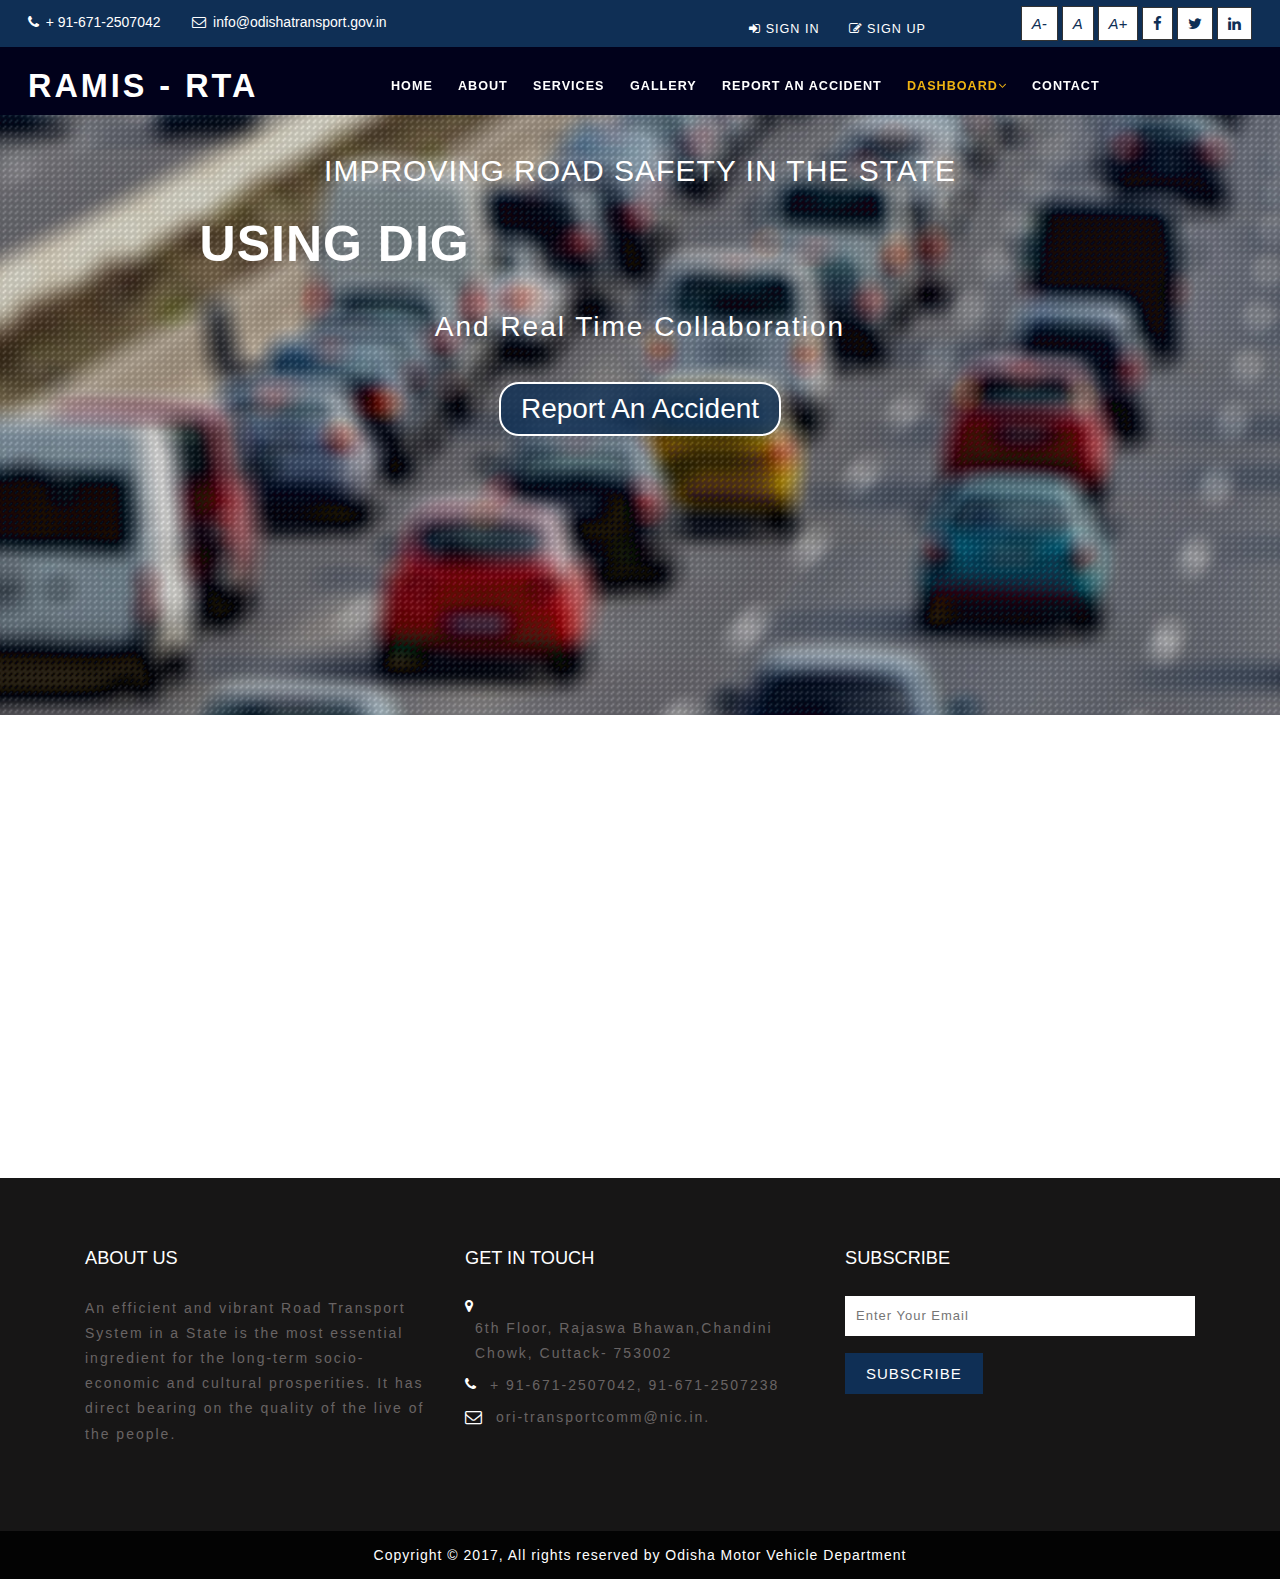
==== byVehicle.html @ 149b0fe5 "new htmls" ====
<!DOCTYPE html>
<html lang="en">
	<head>
	<title></title>
	<meta name="viewport" content="width=device-width, initial-scale=1">
	<meta http-equiv="Content-Type" content="text/html; charset=utf-8" />
	<meta name="keywords" content="Merit Responsive web template, Bootstrap Web Templates, Flat Web Templates, Android Compatible web template, 
Smartphone Compatible web template, free webdesigns for Nokia, Samsung, LG, SonyEricsson, Motorola web design" />
	<script type="application/x-javascript"> addEventListener("load", function() { setTimeout(hideURLbar, 0); }, false); function hideURLbar(){ window.scrollTo(0,1); } </script>
	<!-- css -->
	<link href="css/bootstrap.css" rel="stylesheet" type="text/css" media="all" />
	<link rel="stylesheet" href="css/style.css" type="text/css" media="all" />
	<link href="css/font-awesome.css" rel="stylesheet">
	<script src="js/jquery-1.11.1.min.js"></script>
	<script src="js/bootstrap.js"></script>

	<!-- start-smooth-scrolling -->
	<script type="text/javascript" src="js/move-top.js"></script>
	<script type="text/javascript" src="js/easing.js"></script>
	<script type="text/javascript">
				jQuery(document).ready(function($) {
					$(".scroll").click(function(event){		
					event.preventDefault();
					$('html,body').animate({scrollTop:$(this.hash).offset().top},1000);
				});
			});
			</script>
	<!-- //start-smoth-scrolling -->
	<!-- here stars scrolling icon -->
	<script type="text/javascript">
		$(document).ready(function() {
			/*
				var defaults = {
				containerID: 'toTop', // fading element id
				containerHoverID: 'toTopHover', // fading element hover id
				scrollSpeed: 1200,
				easingType: 'linear' 
				};
			*/
								
			$().UItoTop({ easingType: 'easeOutQuart' });
								
			});
	</script>
	</head>
	<body>
<div class="odisha-banner-edu">
      <div class="agileits_top_menu">
    <div class="row">
          <div class="col-md-6">
        <div class="odisha_header_left">
              <ul >
            <li><i class="fa fa-phone" aria-hidden="true"></i> + 91-671-2507042 </li>
            <li><i class="fa fa-envelope-o" aria-hidden="true"></i> <a href="mailto:info@odishatransport.gov.in">info@odishatransport.gov.in</a></li>
            <li>
<!--                  <div class="input-group stylish-input-group">
                <input type="text" class="form-control"  placeholder="Search" >
                <span class="input-group-addon">
                    <button type="submit"> <span class="glyphicon glyphicon-search"></span> </button>
                    </span> </div>-->
                </li>
          </ul>
            </div>
      </div>
          <div class="col-md-3">
        <ul class="agile_forms">
              <li><a class="active" href="#" data-toggle="modal" data-target="#myModal2"><i class="fa fa-sign-in" aria-hidden="true"></i> Sign In</a> </li>
              <li><a href="#" data-toggle="modal" data-target="#myModal3"><i class="fa fa-pencil-square-o" aria-hidden="true"></i> Sign Up</a> </li>
            </ul>
      </div>
          <div class="col-md-3">
        <div class="odishas-social-icons text-right"> <a href="#" class="facebook" title="Decrease font size" tabindex="6"><i>A-</i></a> <a href="#" class="twitter" title="Standard font size" tabindex="7"><i>A</i></a> <a href="#" class="pinterest" title="Increase font size" tabindex="8"><i>A+</i></a> <a class="facebook" href="#"><i class="fa fa-facebook"></i></a> <a class="twitter" href="#"><i class="fa fa-twitter"></i></a> <a class="linkedin" href="#"><i class="fa fa-linkedin"></i></a> </div>
      </div>
        </div>
  </div>
      <div class="clearfix"> </div>
    </div>
<div class="agileits_odishaayouts_banner_nav">
      <nav class="navbar navbar-default">
    <div class="navbar-header navbar-left">
          <button type="button" class="navbar-toggle collapsed" data-toggle="collapse" data-target="#bs-example-navbar-collapse-1"> <span class="sr-only">Toggle navigation</span> <span class="icon-bar"></span> <span class="icon-bar"></span> <span class="icon-bar"></span> </button>
          <h1><a class="navbar-brand" href="index.html"><i class="fa fa-graduatkion-cap" aria-hidden="true"></i><span>RAMIS - RTA</span></a></h1>
        </div>
    
    <!-- Collect the nav links, forms, and other content for toggling -->
    <div class="collapse navbar-collapse navbar-right" id="bs-example-navbar-collapse-1">
          <nav>
        <ul class="nav navbar-nav">
              <li><a href="index.html" class="hvr-underline-from-center">Home</a></li>
              <li><a href="#about"  class="hvr-underline-from-center">About</a></li>
              <li><a href="#services"  class="hvr-underline-from-center">Services</a></li>
              <li><a href="#gallery" class="hvr-underline-from-center">Gallery</a></li>
              <li><a href="forms.html" class="hvr-underline-from-center">Report An Accident</a></li>
              <li class="dropdown active"><a href="#team" data-toggle="dropdown" class="hvr-underline-from-center dropdown-toggle">Dashboard<i class="fa fa-angle-down"> </i></a>
                  <ul class="dropdown-menu" role="menu">
                    <li><a href="time.html">Time</a></li>
                    <li><a href="location.html">Location</a></li>
                    <li><a href="weather.html">Weather Condition</a></li>
                    <li><a href="roadcondition.html">Road Condition</a></li>
                    <li><a href="driverAge.html">Driver Age</a></li>
                    <li><a href="byVehicle.html">By Vehicle</a></li>
                    <li><a href="others.html">Others</a></li>
                  </ul>
              </li>
              <li><a href="#contact" class="hvr-underline-from-center">Contact</a></li>
            </ul>
      </nav>
        </div>
  </nav>
      <div class="clearfix"> </div>
    </div>
<div class="modal fade" id="myModal2" tabindex="-1" role="dialog">
      <div class="modal-dialog"> 
    <!-- Modal content-->
    <div class="modal-content">
          <div class="modal-header">
        <button type="button" class="close" data-dismiss="modal">&times;</button>
        <div class="signin-form profile">
              <h3 class="agileinfo_sign">Sign In</h3>
              <div class="login-form">
            <form action="#" method="post">
                  <input type="text" name="email" placeholder="E-mail" required="">
                  <input type="password" name="password" placeholder="Password" required="">
                  <div class="tp">
                <input type="submit" value="Sign In">
              </div>
                </form>
          </div>
              <div class="login-social-grids">
            <ul>
                  <li><a href="#"><i class="fa fa-facebook"></i></a></li>
                  <li><a href="#"><i class="fa fa-twitter"></i></a></li>
                  <li><a href="#"><i class="fa fa-rss"></i></a></li>
                </ul>
          </div>
              <p><a href="#" data-toggle="modal" data-target="#myModal3" > Don't have an account?</a></p>
            </div>
      </div>
        </div>
  </div>
    </div>
<div class="modal fade" id="myModal3" tabindex="-1" role="dialog">
      <div class="modal-dialog"> 
    <!-- Modal content-->
    <div class="modal-content">
          <div class="modal-header">
        <button type="button" class="close" data-dismiss="modal">&times;</button>
        <div class="signin-form profile">
              <h3 class="agileinfo_sign">Sign Up</h3>
              <div class="login-form">
            <form action="#" method="post">
                  <input type="text" name="name" placeholder="Username" required="">
                  <input type="email" name="email" placeholder="Email" required="">
                  <input type="password" name="password" placeholder="Password" required="">
                  <input type="password" name="password" placeholder="Confirm Password" required="">
                  <input type="submit" value="Sign Up">
                </form>
          </div>
              <p><a href="#"> By clicking register, I agree to your terms</a></p>
            </div>
      </div>
        </div>
  </div>
    </div>
<div class="banner">
      <h3>Improving road safety in the state</h3>
      <h2 class="test"><span>Using Digital transformation </span></h2>
      <p> And Real Time  Collaboration </p>
      <h4><a href="forms.html" class="">Report an accident </a></h4>
    </div>
<div class="white-section">
   <div class="container">
    <div id="container" style="min-width: 310px; height: 400px; margin: 0 auto"></div>
   </div>
</div>

<div class="footer-top">
      <div class="container">
    <div class="odisha-edu-footer-grids foot-left1">
          <div class="col-md-4 foot-left">
        <h3>About Us</h3>
        <p>An efficient and vibrant Road Transport System in a State is the most essential ingredient for the long-term socio-economic and cultural prosperities. It has direct bearing on the quality of the live of the people.</p>
      </div>
          <div class="col-md-4 foot-left">
        <h3>Get In Touch</h3>
        <div class="contact-btm"> <i class="fa fa-map-marker" aria-hidden="true"></i>
              <p>6th Floor, Rajaswa Bhawan,Chandini Chowk, Cuttack- 753002</p>
            </div>
        <div class="contact-btm"> <i class="fa fa-phone" aria-hidden="true"></i>
              <p>+ 91-671-2507042,  91-671-2507238</p>
              <div class="contact-btm"> </div>
              <span class="fa fa-envelope-o" aria-hidden="true"></span>
              <p><a href="mailto:ori-transportcomm@nic.in.">ori-transportcomm@nic.in.</a></p>
            </div>
        <div class="clearfix"></div>
      </div>
          <div class="col-md-4 foot-left">
        <h3>Subscribe</h3>
        <form action="#" method="post">
              <input type="email" Name="Enter Your Email" placeholder="Enter Your Email" required="">
              <input type="submit" value="Subscribe">
            </form>
      </div>
          <div class="clearfix"></div>
        </div>
  </div>
    </div>
<!-- /footer-top --> 

<!-- footer -->
<div class="copy-right">
      <p> Copyright © 2017, All rights reserved by Odisha Motor Vehicle Department </p>
    </div>

<!-- //footer --> 
<!--  countdown-js --> 
<script type="text/javascript" src=" js/moment.js"></script> 
<script type="text/javascript" src=" js/moment-timezone-with-data.js"></script> 
<script type="text/javascript" src="js/timer.js"></script> 
<!-- //countdown-js --> 

<!--light-box-files --> 
<script src="js/jquery.chocolat.js"></script>
<link rel="stylesheet" href="css/chocolat.css" type="text/css" media="screen">
<!--//light-box-files --> 
<script type="text/javascript">
		$(function() {
			$('.gallery a').Chocolat();
		});
		</script> 
<!-- //js --> 
<script type="text/javascript" src="js/numscroller-1.0.js"></script> 
<script src="js/particles.js"></script> 

<!-- text-effect --> 

<script src="dataTables/jquery.dataTables.js"></script> 
<script src="dataTables/dataTables.bootstrap.js"></script> 
<script>
            $(document).ready(function () {
                $('#dataTables-example').dataTable();
            });
    </script> 
    <script type="text/javascript" src="js/jquery.transit.js"></script> 
<script type="text/javascript" src="js/jquery.textFx.js"></script> 
<script type="text/javascript">
			$(document).ready(function() {
					$('.test').textFx({
						type: 'fadeIn',
						iChar: 100,
						iAnim: 1000
					});
			});
		</script> 
<!-- //text-effect --> 
<script src="js/SmoothScroll.min.js"></script> 
<script type="text/javascript">
		/* init Jarallax */
		$('.jarallax').jarallax({
			speed: 0.5,
			imgWidth: 1366,
			imgHeight: 768
		})
	</script> 
<script type="text/javascript">
					jQuery(document).ready(function($) {
						$(".scroll").click(function(event){		
							event.preventDefault();
							$('html,body').animate({scrollTop:$(this.hash).offset().top},1000);
						});
					});
				</script> 

<!-- smooth scrolling --> 
<script type="text/javascript">
		$(document).ready(function() {
		/*
			var defaults = {
			containerID: 'toTop', // fading element id
			containerHoverID: 'toTopHover', // fading element hover id
			scrollSpeed: 1200,
			easingType: 'linear' 
			};
		*/								
		$().UItoTop({ easingType: 'easeOutQuart' });
		});
	</script> 
<script src="https://code.highcharts.com/highcharts.js"></script>
<script src="https://code.highcharts.com/maps/modules/map.js"></script>
<script>
    
    $(function () {
    $.getJSON('https://www.highcharts.com/samples/data/jsonp.php?filename=usdeur.json&callback=?', function (data) {

        $('#container').highcharts({
            chart: {
                panning: true
            },
            mapNavigation: {
                enabled: true,
                enableButtons: false
            },
            title: {
                text: 'By Vehicle Time'
            },
            subtitle: {
                text: document.ontouchstart === undefined ?
                        'Click and drag in the plot area to zoom in' : 'Pinch the chart to zoom in'
            },
            xAxis: {
                type: 'datetime'
            },
            yAxis: {
                title: {
                    text: 'Accidents Ratio'
                }
            },
            legend: {
                enabled: false
            },
            plotOptions: {
                area: {
                    fillColor: {
                        linearGradient: {
                            x1: 0,
                            y1: 0,
                            x2: 0,
                            y2: 1
                        },
                        stops: [
                            [0, Highcharts.getOptions().colors[0]],
                            [1, Highcharts.Color(Highcharts.getOptions().colors[0]).setOpacity(0).get('rgba')]
                        ]
                    },
                    marker: {
                        radius: 2
                    },
                    lineWidth: 1,
                    states: {
                        hover: {
                            lineWidth: 1
                        }
                    },
                    threshold: null
                }
            },

            series: [{
                type: 'area',
                name: 'USD to EUR',
                data: data
            }]
        });
    });
});
</script>
<a href="#home" id="toTop" style="display: block;"> <span id="toTopHover" style="opacity: 1;"> </span></a> 
<!-- //smooth scrolling -->

</body>
</html>
---- css/style.css ----
body {
	padding: 0;
	margin: 0;
	background: #FFF;
	font-family: 'open Sans', sans-serif;
}
body a {
	transition: 0.5s all;
	-webkit-transition: 0.5s all;
	-moz-transition: 0.5s all;
	-o-transition: 0.5s all;
	-ms-transition: 0.5s all;
	text-decoration: none;
}
body a:hover {
	text-decoration: none;
}
body a:focus, a:hover {
	text-decoration: none;
}
input[type="button"], input[type="submit"] {
	transition: 0.5s all;
	-webkit-transition: 0.5s all;
	-moz-transition: 0.5s all;
	-o-transition: 0.5s all;
	-ms-transition: 0.5s all;
}
h1, h2, h3, h4, h5, h6 {
	margin: 0;
	padding: 0;
	font-family: 'Libre Franklin', sans-serif;
	
}

p {
	margin:0;
	font-family: 'Open Sans', sans-serif;
}
ul {
	margin:0;
	padding:0;
}
label {
	margin:0;
}
a:focus, a:hover {
	text-decoration: none;
	outline: none
}
img {
	width: 100%;
}
/*-- //Reset Code --*//*-- header --*/
input[type="submit"],.odisha_header_left ul li a,.related-post-right h4 a,.comments-grid-right h4 a,.reply a,.w3_single_grid_left_grid ul li a,ul.contact_info li a,.odishas_services_bottom_grid_grid_pos,.footer-copy p a,.odisha_services_grid h4 a,.agileinfo_footer_grid ul li a,.wthree_service_breadcrumb_left ul li a{
	transition: .5s ease-in;
	-webkit-transition: .5s ease-in;
	-moz-transition: .5s ease-in;
	-o-transition: .5s ease-in;
	-ms-transition: .5s ease-in;
}
.odisha_header_left{
	float:left;
	margin: .3em 0 0;
}
.odisha_header_left ul li{
	display:inline-block;
	margin-right:2em;
	font-size:14px;
	color: #FFF; vertical-align: middle;
}
.odisha_header_left ul li i {
    padding-right:0.2em;
    color: #FFF;
}
.odisha_header_left ul li a{
	color:#FFF;
	text-decoration:none;
}
.odisha_header_left ul li a:hover{
	color:#00a98f;
}
.odisha_header_right{
	float: right;
}
/*-- social-icons --*/
/*--top header start here--*/
.odishas-social-icons.text-left a {
    display: inline-block;
}
.odishas-social-icons i {
    font-size: 15px;
    background: #FFF;
    padding: 8px 10px;
    color: #0f2f55;
    border: 1px solid #333;
    transition: 0.5s all;
    -webkit-transition: 0.5s all;
    -o-transition: 0.5s all;
    -ms-transition: 0.5s all;
    -moz-transition: 0.5s all;
}
.odishas-social-icons i:hover {
    background: transparent;
    color: #fff;
    border: 1px solid #fff;
    transition: 0.5s all;
    -webkit-transition: 0.5s all;
    -o-transition: 0.5s all;
    -ms-transition: 0.5s all;
    -moz-transition: 0.5s all;
}
.top-header-main {
    padding: 1em 0em;
}
.header-address h6 {
    font-size:0.9em;
    color: #fff;
    display: inline-block;
}
.logo h1 {
    font-size:2.5em;
}
.agileits_odishaayouts_banner_nav {
    margin: 0 auto;
    width: 100%;
    background: #01011b;
    padding: 0 2em;
}
/*-- //social-icons --*/
/*-- nav --*/
.navbar-default {
    background: none;
    border: none;
}
.navbar {
    margin-bottom: 0;
}
.navbar-collapse {
    padding: 0;
}
.navbar-right {
    margin-right: 21em;
}
.navbar-default .navbar-nav > .active > a, .navbar-default .navbar-nav > .active > a:hover, .navbar-default .navbar-nav > .active > a:focus {
    color:#efb312;
    background:none;
}
.navbar-default .navbar-nav > .active > a:before{
	background: #efb312;
	transform: translateX(0);
	-webkit-transform: translateX(0);
	-moz-transform: translateX(0);
	-o-transform: translateX(0);
	-ms-transform: translateX(0);
}
.navbar-default .navbar-nav > li > a {
    font-weight: 700;
    letter-spacing: 1px;
    padding: 0 0 1em 0;
    margin: 0 1em;
    font-size: 0.9em;
	font-family: 'Libre Franklin', sans-serif;
}
.navbar-nav > li > a {
    text-transform: uppercase;
}
.navbar-default .navbar-nav > li > a:hover{
    color:#efb312;
}
.navbar-default .navbar-nav > li > a:focus {
    color: #0f2f55;
	outline:none;
}
nav.navbar.navbar-default {
    background: none;
    padding: 1em 0 0.3em 0;
}
.navbar-default .navbar-nav > .open > a, .navbar-default .navbar-nav > .open > a:hover, .navbar-default .navbar-nav > .open > a:focus {
       color: #262c38;
    background: none;
}
.navbar-default .navbar-nav > li > a {
    color: #fff;
}
.navbar-default .navbar-nav  > .active.open > a:focus {
	background:transparent;
	color: #fff;
}
a.navbar-brand {
    color: #091f38!important;
    padding: 0;
    font-size: 0.9em;
    font-weight: 800;
    text-transform: uppercase;
	line-height: 50px;
}
a.navbar-brand i{
	color:#0f2f55;
}
.agile_short_dropdown {
    border-radius: 0;
    background: #ffffff;
    text-align: center;
	padding:0;
	border: none;
}
.agile_short_dropdown li a{
	text-transform:uppercase;
	color:#212121;
	font-size:13px;
	font-weight:600;
	padding: .8em 0;
	border-bottom: 1px solid #ececef;
}
.agile_short_dropdown > li > a:hover{
    color: #fff;
    text-decoration: none;
    background-color:#00a98f;
}
ul.nav.navbar-nav {
    margin-top: 15px;
}
ul.agile_forms {
    float: right;
    margin-top: 11px;
}
/* Underline From Center */
.hvr-underline-from-center {
  display: inline-block;
  vertical-align: middle;
  -webkit-transform: perspective(1px) translateZ(0);
  transform: perspective(1px) translateZ(0);
  box-shadow: 0 0 1px transparent;
  position: relative;
  overflow: hidden;
}
.hvr-underline-from-center:before {
  content: "";
  position: absolute;
  z-index: -1;
  left: 50%;
  right: 50%;
  bottom: 0;
  background: #efb312;
  height: 4px;
  -webkit-transition-property: left, right;
  transition-property: left, right;
  -webkit-transition-duration: 0.3s;
  transition-duration: 0.3s;
  -webkit-transition-timing-function: ease-out;
  transition-timing-function: ease-out;
}
.hvr-underline-from-center:hover:before, .hvr-underline-from-center:focus:before, .hvr-underline-from-center:active:before {
  left: 0;
  right: 0;
}

.navbar-brand span {
  color: #fff;
    letter-spacing: 3px;
    vertical-align: top;
    font-family: 'Libre Franklin', sans-serif;
   
	}
ul.agile_forms {
    float: right;

}
ul.agile_forms li a {
    background: #0f2f55;
    color: #fff;
    font-size: 0.9em;
    padding: 8px 1em;
    text-transform: uppercase;
    letter-spacing: 1px;
}
ul.agile_forms li a:hover{
	    background: #efb312;
}
ul.agile_forms li{
	
	display:inline-block;
	list-style:none;
	
}	
.agileits_top_menu {
    padding: 0.5em 2em;
    background:#0f2f55;
}
/*-- //nav --*/
	@media (max-width: 767px){
	.navbar-brand {
		font-size: .8em;
	}
	.navbar-toggle {
		margin: 0.5em 0 0;
	}
	.navbar-default .navbar-toggle {
		border: none;
		background: #efb312;
		border-radius: 0;
	}
	.navbar-default .navbar-collapse, .navbar-default .navbar-form {
		position: absolute;
		width: 100%;
		z-index: 999;
		background:#f3f3f3;
		padding:0em 0;
		margin-top: 2em;
	}
	.w3_agileits_search {
		width: 45%;
		float: none;
		margin: 0 auto;
	}
	.w3_agileits_search input[type="submit"] {
		width: 7%;
		background-position: 0px 5px;
	}
	.w3_agileits_search input[type="search"] {
		width: 91%;
	}
	.navbar-default .navbar-toggle:hover, .navbar-default .navbar-toggle:focus {
		background: #00a98f;
	}
	.navbar-default .navbar-toggle .icon-bar {
		background-color: #fff;
	}
	.agileits_odishaayouts_banner_nav {
		padding: 0.5em 1em;
	}
	.navbar-right {
		width: 100%;
	}
	.navbar-default .navbar-collapse, .navbar-default .navbar-form {
		border: none;
	}
	.navbar-nav {
		margin: 0;
		text-align:center;
	}
	.navbar-nav > li > a {
		padding: 5px 25px;
		font-size: 13px;
		display: inline-block;
	}
	.menu--iris .menu__item {
		margin: 6px 0;
	}
	.navbar-nav .open .dropdown-menu {
		background-color: #00a98f;
		padding:10px 0;
	}
	.navbar-default .navbar-nav .open .dropdown-menu > li > a {
		color: #fff;
	}
	.odishaayouts-banner-top, .odishaayouts-banner-top1, .odishaayouts-banner-top2 {
		min-height: 450px;
	}
	.agileits-banner-info p {
		font-size: 0.9em;
		letter-spacing: 9px;
	}
	.agileits-banner-info {
		padding: 10em 0 0em;
	}
	.banner-bottom h3 {
		font-size: 1.5em;
	}
	.odisha-agile-post-img a ul {
		padding:7em 1em 0 2em;
	}
	.odisha-agile-post-img a {
		min-height: 350px;
	}
	.odisha-agile-post-img a ul li {
		font-size: 0.8em;
		padding: .5em 0em;
		width: 17%;
	}
	.odisha-agile-post-info ul li:nth-child(2) {
		margin: 0 0 0 35em;
	}
	ul.nav.navbar-nav {
		margin: 0em 0 0em 0;
	}
	
	nav.navbar.navbar-default{
		background:none;
		padding:1em 0 0.2em 0;
	}
	ul.nav.navbar-nav {
		margin: 1em 0;
	}
	ul.agile_forms {
		margin-bottom: 1em;
	}
	.agileits_odishaayouts_event_grid1 h5 a {
		font-size: 1.2em;
		letter-spacing: 2px;
	}
}
/*-- registration --*/
.signin-form {
	    padding: 0em 1em 1em 1em;
    text-align: center;
}
.signin-form h3,h3.agileinfo_sign  {
       font-size: 1.5em;
    color: #0f2f55;
    font-weight: 700;
    margin: 1em 0 0.8em 0;
    text-transform: uppercase;
    letter-spacing: 1px;
}
h3.agileinfo_sign  {
	text-align:center;
}
.signin-form h3 span {
    color: #67e1ff;
}
.signin-form img {
    border-radius: 50%;
}
.login-form {
    margin: 1em 0 2.5em;
}
.signin-form input[type="email"],.signin-form input[type="text"], .signin-form input[type="password"],.signin-form textarea {
    width: 100%;
    padding: 1em 1em 1em 1em;
    font-size: 0.8em;
    margin: 0.5em 0;
    outline: none;
    color: #212121;
    border: none;
    border: 1px solid #ccc;
    letter-spacing: 1px;
    text-align: center;
}
.signin-form input[type="email"] {
    background: none;
    display: block;
}
.signin-form input[type="text"] {
    background: none;
    display: block;
}
.signin-form input[type="password"] {
     background: none;
    display: block;
}
.signin-form ::-webkit-input-placeholder{
	color:#212121 !important;
}
.signin-form ::-webkit-textarea-placeholder{
	color:#212121 !important;
}
.signin-form textarea {
	min-height:100px;
}
.signin-form input[type="submit"] {
    outline: none;
    padding: 0.8em 0;
    width: 100%;
    text-align: center;
    font-size: 1em;
    margin-top: 1em;
    border: none;
    color: #FFFFFF;
	text-transform:uppercase;
    cursor: pointer;
    background: #0f2f55;
    box-shadow: 0px 2px 1px rgba(28, 28, 29, 0.42);
	
}
.signin-form input[type="submit"]:hover {
    color: #fff;
       background: #000;
    transition: .5s all;
	-webkit-transition: .5s all;
    -moz-transition: .5s all;
    -o-transition: .5s all;
    -ms-transition: .5s all;
}
.signin-form p a {
    font-size: 0.875em;
    color: #212121;
    letter-spacing: 1px;
}
.login-social-grids{
    margin: 1em 0;
}
.login-social-grids ul {
    padding: 0;
    margin: 0;
}
.login-social-grids ul li {
    display: inline-block;
    margin: 0 .5em 0 0;
}
.login-social-grids ul li a {
    color: #FFFFFF;
    text-align: center;
}
.login-social-grids ul li a i.fa.fa-facebook, .login-social-grids ul li a i.fa.fa-twitter, .login-social-grids ul li a i.fa.fa-rss{
    height: 30px;
    width: 30px;
    border: solid 2px #0f2f55;
    line-height: 29px;
    background: none;
    color: #212121;
    transition: 0.5s all;
    -webkit-transition: 0.5s all;
    -moz-transition: 0.5s all;
    -o-transition: 0.5s all;
    -ms-transition: 0.5s all;
}
.login-social-grids ul li a i.fa.fa-facebook:hover {
	border: solid 2px #0f2f55;
	background:#3b5998;
    color: #FFFFFF;
}
.login-social-grids ul li a i.fa.fa-twitter:hover{
	border: solid 2px #55acee;
	background:#55acee;
	color: #FFFFFF;
}
.login-social-grids ul li a i.fa.fa-rss:hover{
	border: solid 2px #f26522;
	background:#f26522;
	color: #FFFFFF;
}
.modal-header .close{
	float:right!important;
}
.form-control:focus {
    border: 1px solid #ccc;
    outline: 0;
	 box-shadow:none!important;
}
/*-- //registration --*/
/*-- bootstrap-pop-up --*/
.modal-header {
    border-bottom: none;
}
.close {
    opacity: 1;
}
.modal-body p {
    color: #555;
    text-align: left;
    padding: 2em 1em;
    margin: 0 !important;
    line-height: 2em;
}
.modal-body p i {
    display: block;
    margin: 2em 0 0;
	color:#212121;
}
.modal-body {
    padding:0;
}
.modal-content {
    border-radius: 0;
}
button.close {
    font-size: 1em;
    color:#016065;
	outline: none;
}
.w3_modal_body_left {
    padding-left: 0;
}
/*-- //bootstrap-pop-up --*/
/*-- banner-bottom --*/

.agileits_banner_bottom_left h3{
    font-size: 2em;
    color: #212121;
    text-transform: capitalize;
    font-weight: 300;
    padding-left: 0.8em;
    border-left: 5px solid #00a98f;
}
.agileits_banner_bottom_left h3 span{
    color: #00a98f;
    text-transform: uppercase;
    font-weight: 700;
    letter-spacing: 1px;
}
.agileits_banner_bottom_left p.odisha_para{
	color: #555;
    line-height: 2em;
    margin: 2em 0 3em;
}
.odishas_banner_bottom_right{
	position:relative;
}
.odishas_banner_bottom_right_pos{
	position: absolute;
    top: 35%;
    left: -35%;
    width: 80%;
}
.odisha_social_icon_grid{
	position:relative;
}
.odisha_social_icon_gridl{
	float: left;
    width: 80px;
    height: 80px;
    text-align: center;
	cursor: pointer;
}
.odisha_social_icon_gridl i{
	font-size: 1.5em;
    line-height: 3em;
}
.w3_facebook{
    border: 2px solid #3b5998;
}
.w3_facebook i{
    color:#3b5998;
}
.w3_dribbble{
    border: 2px solid #ea4c89;
}
.w3_dribbble i{
    color:#ea4c89;
}
.w3_instagram{
    border: 2px solid #833ab4;
}
.w3_instagram i{
    color:#833ab4;
}
.odisha_social_icon_gridr{
	float: left;
    margin: 1.4em 0 0 7em;
}
.odisha_social_icon_gridr p{
	font-size: 1.5em;
    color: #212121;
    font-weight: bold;
}
.odisha_social_icon_grid_pos{
	position: absolute;
    top: 25%;
    left: 25%;
}
.odisha_social_icon_grid_pos label{
	font-size:1.5em;
	color:#212121;
}
.odishas_social_icon_grid{
	margin:1em 0;
}
.mid_agile_bannner_top_info {
    text-align: center;
    margin-bottom: 3em;
}
.mid_agile_bannner_top_info h4 {
    color: #111;
    font-size: 3em;
    font-weight: 700;
    letter-spacing: 1px;
}
.mid_agile_bannner_top_info p {
    font-size: 1.2em;
    letter-spacing: 1px;
    font-weight: 600;
    width: 80%;
    margin: 1em auto;
    line-height: 1.9em;
    color: #585757;
}
/*-- //banner-bottom --*/
/*-- banner-bottom-icons --*/
.w3_banner_bottom_icons_left,.w3_banner_bottom_icons_right{
	padding:0;
}
.w3_agile_banner_bottom {
    position: relative;
}
h5.grow {
    position: absolute;
    text-align: center;
    left: 31%;
    top: 47%;
    font-size: 1.8em;
    color: #fff;
    letter-spacing: 1px;
    font-weight: 700;
	z-index: 99;
}
.heading-underline {
    width: 25%;
    margin: 1em auto 2em;
}
.h-u1, .h-u3 {
    width: 30%;
    float: left;
    height: 2px;
    background-color: #EEE;
    margin-top: 1px;
}
.h-u2 {
    width: 40%;
    float: left;
    height: 4px;
    background-color: #00a98f;
}
h3.tittle_agile_w3,.agile_inner_banner_info h2 {
    font-size: 3em;
    color: #111;
    letter-spacing: 1px;
	text-align:center;
}
h3.tittle_agile_w3.two {
  color:#fff;
}
.agile_inner_banner_info h2  {
	 color:#fff;
	 text-transform:uppercase;
	 font-weight:800;
}
.agile_inner_banner_info p {
    color: #f1f1f1;
    letter-spacing: 6px;
    font-size: 0.9em;
    margin-top: 10px;
}

/*-- //banner-bottom-icons --*/
/*-- banner--*/
.banner{
	background:url('../images/ban2.jpg') no-repeat 0px 0px;
	background-size:cover;
	min-height:345px;
}
.banner h3{
	color: #fff;
    font-size: 30px;
    letter-spacing: 1px;
    text-transform: uppercase;
    padding-top: 3%;
    font-weight: 300;
    text-align: center;
  
}
.banner h2{
	color:#fff;
	font-size:50px;
	letter-spacing:1px;
	font-weight:700;
	text-transform:uppercase;
	margin:30px 0px;
	text-align: center;
	
}
.banner h2 span{
	color:#FFF;
	
}

.banner p {
    font-size: 2em;
    text-align: center;
    color:#FFF;
    letter-spacing: 2px;
    line-height: 1.8em;
}
.banner h4 {
              color: #fff;
    font-size: 2em;
    line-height: 1.8em;
    border: 2px solid #FFF;
    width: 22%;
    margin: 30px auto;
    text-align: center;
    position: relative;
    text-transform: capitalize;
    background: rgba(15,47,85,0.8);
    border-radius: 20px;
}
.banner h4 span {
    position: absolute;
    background: #fff;
    border: 10px solid #FFF;
    width: 30%;
    top: 88%;
    left: 35%;
}
.banner h4 a {
    color: #fff;
}
/*--//banner--*/
/*-- gallery --*/ 
/*-- jzBox-lightbox --*/
#jzBox {
	top: 0;
	left: 0;
	z-index: 10000;
	position: fixed;
	background-color: rgba(30, 30, 30, 0.9);
	margin: 0 !important;
	text-align: center;
	width: 100%;
	height: 100%;
	display: none;
	color: #fff;
}
#jzBoxTargetImg {
	margin:4% 0 1% 0;
	max-width: 96%;
	max-height: 73%;
	cursor: pointer;
}
#jzBoxTitle {
    font-size: 1.1em;
    font-weight: 300;
	margin-bottom: 1em;
}
#jzBoxCounter {
	margin-bottom: 1%;
	font-size: 12px;
}

#jzBox i:hover {
	cursor: pointer;
	color: #f35a5a;
} 
#jzBoxBottom { max-height: 22%; }

#jzBoxNextBig, #jzBoxPrevBig {
	cursor: pointer;
	top: 0;
	left: 0;
	width: 35%;
	position: fixed;
	z-index: 10001;
	height: 100%; 
} 
#jzBoxNextBig { left: 69%; }

i#jzBoxPrev, i#jzBoxNext {
    font-size: 2em;
    padding: 0.2em;
    border: 1px solid #fff;
	z-index: 99999;
	-webkit-transition:.5s all;
	-moz-transition:.5s all; 
	transition:.5s all;
}
i#jzBoxClose {
    font-size: 3em;
    vertical-align: bottom;
    margin-left: 10em;
	-webkit-transition:.5s all;
	-moz-transition:.5s all; 
	transition:.5s all;
}
/*-- //jzBox-lightbox --*/
.gallery-grid {
    padding: 0; 
}
.wpf-demo-4{
    padding: 0;
    position: relative;
    overflow: hidden;
}

.view-caption {
    position: absolute;
    top: -30%;
    width: 100%;
    text-align: center;
   background: #0f2f55;
    border-bottom: 2px solid #333;
    padding: 1em;
    -webkit-transition: .5s all;
    -moz-transition: .5s all;
    transition: .5s all;
}
.wpf-demo-4:hover .view-caption {
	top: 0;
}
.view-caption p {
    color: #fff;
    font-size: 1.2em;
    font-weight: 400;
    letter-spacing: 3px;
}
/*-- //gallery --*/
/*--/online courses--*/
/*-- main --*/

.content h3{
    color: #fff;
    font-size: 43px;
    text-align: center;
    letter-spacing: 1px;
	
	text-transform:capitalize;
}
.odisha-online-course-left-head h4 {
    color: #fff;
    font-size: 3em;
    margin: 1em 0;
	text-align: center;
}
.agileits-timer{
	text-align:center;
	    margin: 2em 0;
}
.timer {
    font-size: 4em;
    display: inline-block;
    vertical-align: top;
    color: #fff;
}
.text {
    font-size: 1.1em;
    font-family: 'Libre Franklin', sans-serif;
    color: #fff;
    margin-top: 0.5em;
    text-align: center;
}
.clock .column {
    display: inline-block;
    width: 140px;
    height: 140px;
    border:3px solid #0f2f55;
    border-radius: 50%;
	margin:0 20px;
}
.days {
    display: none;
}
.w3_mail_grids {
    padding: 30px 60px;
    background: #0f2f55;
}
.addressgrid1 i.fa {
    color: #2196F3;
    font-size: 35px;
}
.contactaddress h4 {
    color: #000;
    font-size: 20px;
    margin-bottom: 10px;
}
.contactaddress h5 {
    color: #999;
    font-size: 15px;
    letter-spacing: 1px;
    font-weight: 400;
    line-height: 24px;
}
.contactaddress h5 a {
    color: #6d6d6d;
}
.odisha-online-course-grid {
    padding: 10.77em 0;
}
.contactaddress h5 a:hover{
    color: #5ec05d;
}
.w3_agile_mail_grid input[type="text"], .w3_agile_mail_grid input[type="email"], .w3_agile_mail_grid input[type="tel"]  {
    border: 1px solid #e4e4e4;
    outline: none;
    -webkit-appearance: none;
    background: none;
    font-size: 14px;
    letter-spacing: 0px;
    color: #555;
    width: 100%;
    background: #f5f5f5;
    padding: 1em 1em;
}
.w3_agile_mail_grid textarea {
    outline: none;
    width: 100%;
    background: #f5f5f5;
    padding: 1em 1em;
    font-size: 14px;
    letter-spacing: 0px;
    color: #555;
    border: 1px solid #e4e4e4;
    min-height: 189px;
    font-weight: 400;
}
.w3_agile_mail_grid input[type="email"],.w3_agile_mail_grid textarea {
    margin: 1.2em 0;
}
.w3_mail_grids h3 {
    color:#FFF;
    font-size: 26px;
    text-transform: uppercase;
    margin-bottom: 20px;
}
.w3_mail_grids p {
    font-size: 14px;
    color: #fff;
    margin: 20px 0px;
    line-height: 28px;
}
.readmore a, .w3_agile_mail_grid input[type="submit"] {
    padding: 10px 25px;
    background: #313131;
    color: #fff;
    text-transform: capitalize;
    font-size: 15px;
    text-decoration: none;
    border: none;
	transition: .5s ease-in;
    -webkit-transition: .5s ease-in;
    -moz-transition: .5s ease-in;
    -o-transition: .5s ease-in;
    -ms-transition: .5s ease-in;
}
.readmore a, .w3_agile_mail_grid input[type="submit"]:hover {
    background: #ffc107;
	transition: .5s ease-in;
    -webkit-transition: .5s ease-in;
    -moz-transition: .5s ease-in;
    -o-transition: .5s ease-in;
    -ms-transition: .5s ease-in;
}
select#category1 {
    padding: 1em 0;
    width: 100%;
    margin: 1.2em 0;
    padding: 1em 1em;
    border: 1px solid #e4e4e4;
    outline: none;
    -webkit-appearance: none;
    background: none;
    font-size: 14px;
    letter-spacing: 0px;
    color: #555;
    background: #f5f5f5;
}
/*--//online courses--*/
/*-- about --*/
.about,.odisha-edu-main,.gallery,.news,.team,.about,.odisha-services{
	padding:5em 0;
} 
.odisha-edu-head h3,.title-w3,.heading h3,.odishas-heading h3,.odisha-about-head h3,.gallery-odisha-head h4,.odisha-services-head h3{
	font-size: 3.5em;
    color: #ffc107;
   font-family: 'Libre Franklin', sans-serif;
    font-weight: 500;
    text-align: center;
    margin-bottom: 1em;
    text-transform: uppercase;
    letter-spacing: 3px;
}


/*-- About --*/

.odisha-agileitsline h3 {
    line-height: 40px;
    color: #777;
    font-weight: 600;
    width: 85%;
    margin: 0 auto;
    text-align: center;
}
.about-agileinfo-grid h5 {
	font-size: 2em;
    font-weight: 600;
    margin-bottom: 20px;
    color: #F44336;
}  
.about-agileinfo-grid li span.glyphicon {
	margin-right: 10px;
	color: #bdd001;
} 
.about-agileinfo-grid li {
	display: block;
	margin: 15px 0;
	font-weight: 600;
	color: #999;
}

.about-agileinfo-list1 {
    text-align: center;
}
.about-agileinfo-list2 {
    text-align: center;
}
.odisha-agileitsline p {
    font-size: 1em;
    color:#9E9E9E;
    text-align: center;
    margin: 1em 0 ;
}
.odisha-agileitsline h3 span {
    color: #0f2f55;
}
/*-- banner-bottom --*/
.agileits_banner_bottom_left{
	background:url(../images/ab143.jpg) no-repeat 0px 0px;
	background-size:cover;
	-webkit-background-size:cover;
	-moz-background-size:cover;
	-o-background-size:cover;
	-ms-background-size:cover;
}
.agileits_banner_bottom_left1{
	background:url(../images/ab1432.jpg) no-repeat 0px 0px;
	background-size:cover;
	-webkit-background-size:cover;
	-moz-background-size:cover;
	-o-background-size:cover;
	-ms-background-size:cover;
}
.agileits_banner_bottom_left2{
	background:url(../images/ab1433.jpg) no-repeat 0px 0px;
	background-size:cover;
	-webkit-background-size:cover;
	-moz-background-size:cover;
	-o-background-size:cover;
	-ms-background-size:cover;
}
.agileits_banner_bottom_left,.agileits_banner_bottom_left1,.agileits_banner_bottom_left2{
	min-height:335px;
	position:relative;
}
.agileinfo_banner_bottom_pos{
	position: absolute;
    top: 0%;
    left: 0%;
    width: 100%;
    height: 100%;
    background:rgba(25, 25, 25, 0.55);
}
.w3_agileits_banner_bottom_pos_grid {
    padding: 4em 3em;
    text-align: center;
}
.wthree_banner_bottom_grid_right h4{
	font-size:1.5em;
	color:#34ce88;
	margin-top: 0.5em;
	text-transform: capitalize;
}
.wthree_banner_bottom_grid_right p{
	color:#fff;
	line-height:2em;
	letter-spacing: 1px;
}
.agile_banner_bottom_grid_left_grid{
	width:100px;
	height:100px;
	border:2px solid #fff;
	text-align:center;
}
.agile_banner_bottom_grid_left_grid i{
	font-size:2em;
	color:#fff;
	line-height: 3em;
}
.agileits_banner_bottom_left:hover .agile_banner_bottom_grid_left_grid i,
.agileits_banner_bottom_left1:hover .agile_banner_bottom_grid_left_grid i,
.agileits_banner_bottom_left2:hover .agile_banner_bottom_grid_left_grid i{
	color:#212121;
}
.agileits_banner_bottom_left:hover .agileinfo_banner_bottom_pos,
.agileits_banner_bottom_left1:hover .agileinfo_banner_bottom_pos,
.agileits_banner_bottom_left2:hover .agileinfo_banner_bottom_pos{
	background:rgba(25, 25, 25, 0.7);
}
/* Radial Out */
.hvr-radial-out {
  display: inline-block;
  vertical-align: middle;
  -webkit-transform: perspective(1px) translateZ(0);
  transform: perspective(1px) translateZ(0);
  box-shadow: 0 0 1px transparent;
  position: relative;
  overflow: hidden;
  background:transparent;
  -webkit-transition-property: color;
  transition-property: color;
  -webkit-transition-duration: 0.3s;
  transition-duration: 0.3s;
}
.hvr-radial-out:before {
  content: "";
  position: absolute;
  z-index: -1;
  top: 0;
  left: 0;
  right: 0;
  bottom: 0;
  background:#34ce88;
  border-radius: 100%;
  -webkit-transform: scale(0);
  transform: scale(0);
  -webkit-transition-property: transform;
  transition-property: transform;
  -webkit-transition-duration: 0.3s;
  transition-duration: 0.3s;
  -webkit-transition-timing-function: ease-out;
  transition-timing-function: ease-out;
}
.hvr-radial-out:hover, .hvr-radial-out:focus, .hvr-radial-out:active {
  color: white;
}
.hvr-radial-out:hover:before, .hvr-radial-out:focus:before,.agileits_banner_bottom_left:hover .hvr-radial-out:before
,.agileits_banner_bottom_left1:hover .hvr-radial-out:before,.agileits_banner_bottom_left2:hover .hvr-radial-out:before,
.w3_agile_services_grid:hover .hvr-radial-out:before,.w3_agileits_services_bottom_grid:hover .hvr-radial-out:before,
.odishaayouts_mail_grid_left:hover .hvr-radial-out:before{
  -webkit-transform: scale(2);
  transform: scale(2);
}
/*-- //banner-bottom --*/
/*-- //About --*/ 
/*-- //about --*/
/*-- /services --*/
.odisha-services-right1-grid li {
    display: inline;
	}
	
.odisha-services-right1-grid h3 {
    margin:1em 0;
    color: #0f2f55;
    font-size: 2em;
	letter-spacing:0.5px;
	text-align: center;
}
.odisha-services-right1-grid li p {
    margin-bottom: 2em;
    line-height: 1.8em;
    letter-spacing: 1px;
    font-size: 1em;
}
.odisha-services-right1-grid li span {
    font-size: 2em;
    color: #0f2f55;
}
	/*-- //services --*/
/* our team */

.team p {
    color: #fff;
    text-align: center;
    letter-spacing: 3px;
    font-size: 17px;
    font-weight: 300;
    text-transform: capitalize;
}
.team img {
    width: 100%;
}
.team i.fa {
    font-size: 16px;
}
.agileits_odishaayouts_team_grid{
    position: relative;
    display: block;
    background: #000000;
	overflow: hidden;
}
.agileits_odishaayouts_team_grid .agileinfo_social_icons{
	width: 100%;
    text-align: center;
    content: '';
    z-index: 1;
    position: absolute;
    left: 50%;
    top: 64%;
    -webkit-transform: translateX(-50%) translateY(-50%);
    -moz-transform: translateX(-50%) translateY(-50%);
    transform: translateX(-50%) translateY(-50%);
    opacity: 0;
    filter: alpha(opacity=0);
    margin-top: 100px;
    -webkit-transition: all ease .3s;
    -moz-transition: all ease .3s;
    -ms-transition: all ease .3s;
    -o-transition: all ease .3s;
    transition: all ease .3s;
}
.agile_team_grid:hover .agileits_odishaayouts_team_grid .agileinfo_social_icons{
    opacity: 1;
    filter: alpha(opacity=100);
    margin-top: 0;
}
.agile_team_grid:hover .agileits_odishaayouts_team_grid img{
    opacity: 0.8;
}
.agileinfo_social_icons li{
	display:inline-block;
}
.agileinfo_social_icons li a{
	width: 40px;
    height: 40px;
    border: 2px solid #fff;
    border-radius: 20px;
    text-decoration: none;
    display: block;
    text-align: center;
}
.agileinfo_social_icons li a{
	color:#fff;
}
.agileinfo_social_icons li a i{
	line-height:2.3em;
}
.w3_agileits_facebook{
	background: #3b5998;
}
.w3_agileits_facebook:hover{
	color: #3b5998;
	background: #fff;
}
.wthree_twitter{
	background: #1da1f2;
}
.wthree_twitter:hover{
	color: #1da1f2;
	background: #fff;
}
.agileinfo_google{
	background: #dd4b39;
}
.agileinfo_google:hover{
	color: #dd4b39;
	background: #fff;
}
.agileits_pinterest{
	background: #bd081c;
}
.agileits_pinterest:hover{
	color: #bd081c;
	background: #fff;
}
.odisha-team-head {
    position: absolute;
    bottom: 0;
    left: 5%;
    background: rgba(33, 33, 33, 0.36);
    padding: 0.8em 3.4em;
	color:#fff;
}
.odisha-team-head h3 {
    font-size: 2.3em;
    color: #0f2f55;
	text-transform: capitalize;
	
}
/* //our team */

/* //news */
.news img {
    vertical-align: middle;
    width: 100%;
	position:relative;
    border: 1px solid #d1d1d1;
}
.news-grid1 h3 {
    font-size: 1.4em;
    margin: 2em 0 .5em;
    color: #0f2f55;
	text-align:center;
	letter-spacing: 1px;
}
.news-grid1 p {
    font-size: 1em;
    color: #999;
    line-height: 1.8em;
	text-align:center;
}
.absolute .p1 {
    color: #fff;
}
.absolute {
    position: absolute;
    top: -1.5em;
    left: 2em;
    background: #0f2f55;
    padding: .5em 1em;
    width: 85%;
}
.absolute-right {
    float: right;
}
.absolute-left {
    float: left;
}
p.left {
    float: left;
    margin-right: 1em;
    color: #fff;
}
p.right {
    float: right;
    color: #FFF;
}
.span1{
	color:#fff;
}
.more {
    margin: 2em 0;
    text-align: center;
}
.more a {
    text-transform: capitalize;
    color: #fff;
    font-size: 1em;
    border: 2px solid #fff;
    padding: .4em 1em;
    background: #0f2f55;
}
/* //news */
/* modal */
.agileits-odishaayouts-info img {
    vertical-align: middle;
    width: 100%;
    margin-bottom: 1em;
}
.modal-content {
	border-radius:0px;
}
h4.modal-title {
    text-align: center;
    font-size: 2em;
    text-transform: uppercase;
    color: #0f2f55;
}
.agileits-odishaayouts-info p {
    color: #999;
    line-height: 1.8em;
}
/* //modal */
/*--counter-section--*/
.count-agileits {
    background: url(../images/ba1.jpg) no-repeat 0px 0px;
    background-size: cover;
    -webkit-background-size: cover;
    -moz-background-size: cover;
    -o-background-size: cover;
    -ms-background-size: cover;
    text-align: center;
	
}
.count-grid span {
    background: #26d797;
    display: block;
    width: 65px;
    height: 2px;
    margin: 0 auto;
}
.count-grid h4 {
    font-size: 4em;
	color:#fff;
}
.count-grid h5 {
    font-size: 1.5em;
    color: #fff;
    margin-top: 1em;
    letter-spacing: 2px;
	text-transform: capitalize;
}
.count-grid i {
    font-size: 2em;
    color: #FFF;
    width: 70px;
    height: 70px;
    padding-top: 0.7em;
}
.numscroller {
    font-size: 2.5em;
    color: #fff;
    padding: 0.3em 0;
}
.count-grids h3 span {
    color: #fff;
}
/*--parallax-js--*/
/* ---- stats.js ---- */

.count-particles{
  background: #000022;
  position: absolute;
  top: 48px;
  left: 0;
  width: 80px;
  color: #13E8E9;
  font-size: .8em;
  text-align: left;
  text-indent: 4px;
  line-height: 14px;
  padding-bottom: 2px;
  font-weight: bold;
}

.js-count-particles{
  font-size: 1.1em;
}

#stats,
.count-particles{
  -webkit-user-select: none;
  margin-top: 5px;
  margin-left: 5px;
}

#stats{
  border-radius: 3px 3px 0 0;
  overflow: hidden;
}

.count-particles{
  border-radius: 0 0 3px 3px;
}


/* ---- particles.js container ---- */

#particles-js{
  width: 100%;
  background-image: url('');
  background-size: cover;
  background-position: 50% 50%;
  background-repeat: no-repeat;
}
canvas.particles-js-canvas-el{
    height:540px!important;
}
.count-bgcolor-odishas {
    width: 100%;
    margin: -30px 0 auto;
    padding: 2em 0em;
    background: #0f2f55; color: #FFF;
}
/*--//parallax-js--*/
/*--//counter-section--*/
.odisha-agile-map1 iframe {
    width: 100%;
    height: 31em;
    border: none;
}
/*-- /footer --*/
.footer-top{
	padding:5em 0;
	    background: #171616;
}
.footer-top h3 {
    font-size: 1.3em;
    color: #fff;
    text-transform: uppercase;
    margin-bottom: 1.5em;
}
.footer-top p {
    font-size: 1em;
    color: #696464;
    margin: 1em 0;
    line-height: 1.8em;
    letter-spacing: 2px;
}
.footer {
    background: #283645;
    padding: 1em 0;
    text-align: center;
}
.footer p {
    color: #fff;
    font-size: 1em;
}
.footer p a{
    color: #fff;
}
.footer p a:hover{
    color: #ED4F2E;
}
.odisha-online-course-grid{
	background:url(../images/con1.jpg) no-repeat 0px 0px;
	background-size:cover;
	-webkit-background-size:cover;
	-moz-background-size:cover;
	-o-background-size:cover;
	-ms-background-size:cover;
	
}
.contact-btm span {
      color: #fff;
    font-size: 1.2em;
    display: inline-block;
    vertical-align: middle;
}
.contact-btm p {
    display: inline-block;
    vertical-align: middle;
      color: #696464;
    margin: 0 0 0 10px;
}
.contact-btm i.fa.fa-map-marker,i.fa.fa-phone {
    color: #FFF;
}
.contact-btm {
    margin-bottom: 0.5em;
}
.contact-btm p a {
      color: #696464;
}
.contact-btm p a:hover {
    color: #0f2f55;
}
.foot-left li {
    display: inline-block;
    float: left;
    width: 48%;
    margin: 1%;
}
.foot-left input[type="email"] {
       width: 100%;
    color: #888;
    background: #fff;
    padding: 10px 10px;
    outline: none;
    border: 1px solid #fff;
    font-size: 13px;
    margin-bottom: 1em;
    letter-spacing: 1px;
}
.foot-left form input[type=submit] {
       color: #fff;
    padding: 10px 21px;
    font-size: 15px;
    cursor: pointer;
    background:#0f2f55;
    margin: 4px 0 0 0px;
    outline: none;
    border: none;
    text-transform: uppercase;
    letter-spacing: 1px;
}
.foot-left form input[type=submit]:hover {
       background: #333;
    color: #fff;
    transition: 0.5s all ease;
    -webkit-transition: 0.5s all ease;
    -moz-transition: 0.5s all ease;
    -o-transition: 0.5s all ease;
    -ms-transition: 0.5s all ease;
}
.foot-left h3 {
    text-align: left;
}
/*-- /copyrights end here --*/
.copy-right {
    padding: 1em 0;
     background: #030303;
    text-align: center;
}
.copy-right  p {
    color: #FFF;
    letter-spacing: 1px;
}
.copy-right p a {
       color:#0f2f55;
}
.copy-right p a:hover {
    color: #fff;
	text-decoration:none;
}
/*-- //copyrights end here --*/
/*-- //footer --*/
/*-- to-top --*/
#toTop {
	display: none;
	text-decoration: none;
	position: fixed;
	bottom: 20px;
	right: 2%;
	overflow: hidden;
	z-index: 999; 
	width: 32px;
	height: 32px;
	border: none;
	text-indent: 100%;
	background: url(../images/up-arrow.png) no-repeat 0px 0px;
}
#toTopHover {
	width: 32px;
	height: 32px;
	display: block;
	overflow: hidden;
	float: right;
	opacity: 0;
	-moz-opacity: 0;
	filter: alpha(opacity=0);
}
/*-- //to-top --*/
/*-- /responsive design --*/
@media(max-width:1440px){
.navbar-right {
    margin-right: 15em;
	}
	.clock .column {
    width: 132px;
    height: 132px;
	}
	.odisha-online-course-grid {
    padding: 11em 0;
	}
	.navbar-right {
    margin-right: 14em;
	}
}
@media(max-width:1366px){
.clock .column {
    width: 132px;
    height: 132px;
	margin: 0 12px;
	}
	
}
@media(max-width:1280px){
.navbar-right {
    margin-right: 10em;
	}
	.clock .column {
    width: 128px;
    height: 128px;
	}
	.odisha-online-course-left-head h4 {
    font-size: 2.3em;
	}
	.odisha-services-right1-grid h3 {
    margin: 0 0 1em 0;
	}
	.odisha-online-course-left-head h3 {
    font-size: 2.5em;
	}
	.odisha-online-course-left-head h3 {
    font-size: 2.3em;
	}
	.odisha-online-course-grid {
    padding: 12.7em 0;
	}
	.banner {
    min-height: 600px;
	}
}
@media(max-width:1080px){
.navbar-right {
    margin-right: 3em;
	}
	.banner h4 {
    width: 24%;
	}
	.odisha-services-left-grid {
    width: 100%;
	}
	.odisha-services-left-grid img {
    width: 60%;
    margin-left: 14em;
	}
	.odisha-services-right-grid {
    width: 100%;
    margin: 2em 0 0 0;
	}
	.odisha-team-head h3 {
    font-size: 1.8em;
	}
	.odisha-team-head {
    padding: 0.8em 3em;
	}
	.timer {
    font-size: 3em;
	}
	.clock .column {
    width: 116px;
    height: 116px;
	margin: 0 5px;
	}
	.odisha-online-course-grid {
    padding: 13.1em 0;
	}
}
@media(max-width:1024px){
	.navbar-right {
    margin-right: 1em;
	}
	.clock .column {
    width: 109px;
    height: 109px;
    margin: 0 5px;
	}
	.odisha-online-course-grid {
    padding: 13.3em 0;
	}
	.odisha-online-course-left-head h3 {
    font-size: 2.2em;
	}
	.odisha-online-course-left-head h4 {
    font-size: 2.1em;
	}
	.odisha-online-course-grid {
    padding: 13.7em 0;
	}
}
@media(max-width:991px){
.navbar-right {
    margin-right: 14em;
	}
	.odisha-agileitsline h3 {
    width: 100%;
	}
	.agileits_banner_bottom_left {
    margin: 2em 0;
	}
	.agileits_banner_bottom_left1 {
    margin: 2em 0;
	}
	.agileits_banner_bottom_left2{
	 margin: 2em 0;
	}
	.w3_agileits_banner_bottom_pos_grid {
    margin: 2.5em 0;
	}
	.odisha-services-right1-grid {
    width: 50%;
    float: left;
	}
	.gallery-grid {
    float: left;
    width: 33.33%;
	}
	.chef.agile_team_grid {
    width: 50%;
    float: left;
	}
	.odisha-team-head {
    padding: 0.8em 7.2em;
	}
	.news-grid1 {
    width: 33.33%;
    float: left;
	}
	.agileits_odishaayouts_team_grid {
    margin: 2em 0;
	}
	.odisha-team-head {
    bottom: 7%;
	}
	.absolute {
    left: 1.3em;
	}
	.news-grid1 h3 {
    font-size: 1.2em;
    letter-spacing: 0.5px;
	}
	.news-grid1 p {
    font-size: 0.9em;
	}
	.count-grid {
    width: 33.33%;
    float: left;
	}
	.odisha-online-course-grid {
    width: 50%;
    float: left;
	}
	.odisha-edu-online-form.w3_mail_grids {
    width: 50%;
    float: left;
	}
	.odisha-online-course-left-head h3 {
    font-size: 2em;
	}
	.odisha-online-course-left-head h4 {
    font-size: 1.9em;
	}
	.odisha-online-course-grid {
    padding: 10.2em 0;
	}
	.clock .column {
    width: 104px;
    height: 104px;
    margin: 0 5px;
	}
	.odisha-online-course-grid {
    padding: 14.29em 0;
	}
	.foot-left {
    width: 33.33%;
	float:left;
	}
	span.col-md-2 {
    width: 20%;
    float: left;
	}
	p.col-md-10 {
    width: 80%;
    float: left;
	}
	.footer-top p {
    letter-spacing: 0.2px;
	}
	.banner {
    background: url(../images/ban2.jpg) no-repeat -231px 0px;
    background-size: cover;
	}
	.about, .odisha-edu-main, .gallery, .news, .team, .about, .odisha-services {
    padding: 4em 0;
	}
	.banner {
    background: url(../images/ban2.jpg) no-repeat 0px 0px;
    background-size: cover;
    min-height: 500px;
	}
	.odisha-edu-head h3, .title-w3, .heading h3, .odishas-heading h3, .odisha-about-head h3, .gallery-odisha-head h4, .odisha-services-head h3 {
    font-size: 3em;
	}
}
@media(max-width:800px){
.navbar-right {
    margin-right: 6em;
	}
	.banner h2 {
    font-size: 3.2em;
	}
	.banner h4 {
    width: 39%;
	}
	.about, .odisha-edu-main, .gallery, .news, .team, .about, .odisha-services {
    padding: 4em 0;
	}
	.odisha-edu-head h3, .title-w3, .heading h3, .odishas-heading h3, .odisha-about-head h3, .gallery-odisha-head h4, .odisha-services-head h3 {
    font-size: 3.5em;
    margin-bottom: 0.8em;
	}
	.odisha-services-left-grid img {
    width: 60%;
    margin-left: 11em;
	}
	.odisha-services-right1-grid h3 {
    margin: 0 0 1em 0;
    text-align: left;
	}
	.count-grid h5 {
    font-size: 1.5em;
    letter-spacing: 0.5px;
	}
	.odisha-online-course-left-head h3 {
    font-size: 1.7em;
    letter-spacing: 0.5px;
	}
	.text {
    margin-top: 1.2em;
	}
	.clock .column {
    width: 81px;
    height: 81px;
    margin: 0 5px;
	}
	.odisha-online-course-grid {
    padding: 14.49em 0;
	}
	.odisha-agile-map1 iframe {
    width: 100%;
    height: 20em;
    border: none;
	}
	.odisha-edu-head h3, .title-w3, .heading h3, .odishas-heading h3, .odisha-about-head h3, .gallery-odisha-head h4, .odisha-services-head h3 {
    font-size: 3em;
	}
}
@media(max-width:768px){
.navbar-right {
    margin-right: 5em;
	}
	.clock .column {
    width: 81px;
    height: 81px;
    margin: 0px 3px;
	}
	.count-grid h5 {
    font-size: 1.4em;
    letter-spacing: 0.5px;
	}
	.w3_agile_mail_grid input[type="text"], .w3_agile_mail_grid input[type="email"], .w3_agile_mail_grid input[type="tel"] {
    font-size: 13.5px;
    padding: 0.5em 1em;
	}
	select#category1 {
    padding: 0.5em 1em;
    font-size:13.5px
	}
	.odisha-online-course-grid {
    padding: 12.19em 0;
	}
	.foot-left form input[type=submit] {
    margin: 4px 0 0 0px;
	}
}
@media(max-width:736px){
.navbar-default .navbar-collapse, .navbar-default .navbar-form {
    background: rgba(2, 2, 2, 0.79);
	}
	.banner h2 {
    font-size: 3em;
	}
	.odisha-team-head {
    padding: 0.8em 6.7em;
	}
	.news-grid1 {
    width: 50%;
    float: left;
    margin: 2em 0 0 0;
	}
	.count-grid h5 {
    font-size: 1.3em;
    letter-spacing: 0.5px;
	}
	.odisha-online-course-grid {
    width: 100%;
	}
	.clock .column {
    width: 133px;
    height: 133px;
    margin: 0px 15px;
	}
	.odisha-edu-online-form.w3_mail_grids {
    width: 100%;
    float: left;
	}
	.odisha-online-course-left-head h3 {
    font-size: 2em;
    letter-spacing: 0.5px;
	}
	.foot-left form input[type=submit] {
    color: #fff;
    padding: 10px 11px;
	}
	.absolute {
    left: 1.8em;
	}
	ul.agile_forms {
    float: right;
    position: absolute;
    right: 1%;
    bottom: 8%;
	}
	.navbar-default .navbar-toggle {
    position: absolute;
    left: 45%;
	}
	.navbar-default .navbar-collapse, .navbar-default .navbar-form {
    margin-top: 0.7em;
	}
	.footer-top h3 {
    margin-bottom: 1em;
	}
	.contact-btm p {
    margin: 0 0 0 4px;
	}
}
@media(max-width:667px){
.banner h2 {
    font-size: 2.5em;
	}
	.odisha-edu-head h3, .title-w3, .heading h3, .odishas-heading h3, .odisha-about-head h3, .gallery-odisha-head h4, .odisha-services-head h3 {
    font-size: 3em;
    margin-bottom: 0.8em;
	}
	.about, .odisha-edu-main, .gallery, .news, .team, .about, .odisha-services {
    padding: 3em 0;
	}
	.odisha-services-left-grid img {
    width: 60%;
    margin-left: 9em;
	}
	.clock .column {
    margin: 0px 11px;
	}
	.odisha-team-head {
    padding: 0.8em 5.6em;
	}
	.odisha-agileitsline h3 {
    line-height: 35px;
	}
	.odisha-services-right1-grid li p {
    margin-bottom: 1.5em;
	}
	.count-grid {
    width: 100%;
    margin-bottom: 3em;
	}
	.count-grid h5 {
    font-size: 2em;
    letter-spacing: 0.5px;
	}
	.foot-left {
    width: 100%;
    margin: 1em 0;
	}
	.foot-left {
    width: 100%;
    float: none;
    padding: 0 2em;
    margin-bottom: 3em;
	}
	.footer-top {
    padding: 5em 0 0 0;
	}
	.odisha-online-course-grid {
    background: url(../images/con1.jpg) no-repeat -191px 0px;
    background-size: cover;
    -webkit-background-size: cover;
    -moz-background-size: cover;
    -o-background-size: cover;
    -ms-background-size: cover;
	}
}
@media(max-width:640px){
.navbar-default .navbar-toggle {
    position: absolute;
    left: 44%;
	}
	ul.agile_forms {
    right: 2%;
	}
	.clock .column {
    margin: 0px 8px;
	}
	.odisha-team-head {
    padding: 0.8em 5em;
	}
	.banner h4 {
    font-size: 2em;
	}
	
}
@media(max-width:600px){
.banner h3 {
    color: #fff;
    font-size: 27px;
	}
	.banner h2 {
    font-size: 2.3em;
	}
	.banner {
    background: url(../images/ban2.jpg) no-repeat -354px 0px;
    background-size: cover;
	}
	.banner {
    min-height: 500px;
	}
	.odisha-agileitsline h3 {
    font-size: 20px;
	}
	.odisha-team-head {
    padding: 0.8em 4.4em;
	}
	.clock .column {
    margin: 0px 2px;
	}
	.odisha-services-left-grid img {
    margin-left: 8em;
	}
	.banner {
    min-height: 400px;
    background: url(../images/ban2.jpg) no-repeat 0px 0px;
    background-size: cover;
	}
	.odisha-edu-head h3, .title-w3, .heading h3, .odishas-heading h3, .odisha-about-head h3, .gallery-odisha-head h4, .odisha-services-head h3 {
    font-size: 2.5em;
	}
}
@media(max-width:568px){
.odisha-services-right1-grid li p {
    letter-spacing: 0.5px;
	}
	.odisha-team-head {
    padding: 0.8em 3.8em;
	}
	.clock .column {
    width: 120px;
    height: 120px;
	}
}
@media(max-width:480px){
.odisha_header_left {
    float: none;
    margin: .3em 0 0;
	text-align: center;
	margin-bottom:1em;
	}
	.odisha_header_right {
    float: none;
    margin-left: 9em;
	}
	ul.agile_forms {
    right: -1%;
	}
	.navbar-brand span {
    letter-spacing: 2px;
	}
	.banner h3 {
    color: #fff;
    font-size: 24px;
	}
	.banner h2 {
    font-size: 2.3em;
    line-height: 1.5em;
	}
	.banner p {
    font-size: 1em;
	}
	.banner h4 {
    width: 59%;
    font-size: 2em;
	}
	.navbar-default .navbar-toggle {
    left: 42%;
    bottom: 20%;
	}
	.banner p {
    font-size: 1em;
    letter-spacing: 1px;
	}
	.odisha-edu-head h3, .title-w3, .heading h3, .odishas-heading h3, .odisha-about-head h3, .gallery-odisha-head h4, .odisha-services-head h3 {
    font-size: 2.8em;
    margin-bottom: 0.8em;
	}
	.about, .odisha-edu-main, .gallery, .news, .team, .about, .odisha-services {
    padding: 2em 0;
	}
	.odisha-services-right1-grid {
    width: 100%;
    float: left;
	margin-bottom: 1em;
	}
	.odisha-services-right1-grid h3 {
    margin: 0 0 1em 0;
    text-align: center;
	}
	.gallery-grid {
    float: none;
    width: 100%;
	}
	.odisha-services-left-grid img {
    width: 100%;
    margin: 0;
	}
	.wpf-demo-4 {
    margin: 2em 0;
	}
	.odisha-team-head {
    padding: 0.8em 2.4em;
	}
	.news-grid1 {
    width: 100%;
    margin: 2em 0;
	}
	.absolute {
    left: 2.2em;
	}
	.timer {
    font-size: 2em;
	}
	.clock .column {
    width: 100px;
    height: 100px;
	}
	.odisha-online-course-grid {
    background: url(../images/con1.jpg) no-repeat -248px 0px;
    background-size: cover;
    -webkit-background-size: cover;
    -moz-background-size: cover;
    -o-background-size: cover;
    -ms-background-size: cover;
	}
	div#contact {
    padding: 2em 0 0 0;
	}
	.clock .column {
    border: 2px solid #0f2f55;
	}
	.banner h2 {
    font-size: 2em;
    line-height: 1.5em;
	}
	.odisha-team-head {
    padding: 0.8em 2.6em;
	}
	
}
@media(max-width:414px){
.odisha_header_right {
    float: none;
    margin-left: 7em;
	}
	.agileits_odishaayouts_banner_nav {
    padding: 2em 1em;
	}
	.navbar-default .navbar-toggle {
    left: 42%;
    bottom: -31%;
	}
	ul.agile_forms {
    float: right;
    position: absolute;
    right: 1%;
    bottom: 41%;
	}
	.navbar-header.navbar-left h1 {
    position: absolute;
    bottom: 37%;
	}
	ul.agile_forms {
    right: -2%;
	}
	.navbar-header.navbar-left h1 {
    left: -3%;
	}
	.banner h3 {
    font-size: 21px;
    letter-spacing: 0.5px;
	}
	.odisha-agileitsline h3 {
    font-size: 16px;
	}
	.odisha-edu-head h3, .title-w3, .heading h3, .odishas-heading h3, .odisha-about-head h3, .gallery-odisha-head h4, .odisha-services-head h3 {
    font-size: 2em;
	}
	.about, .odisha-edu-main, .gallery, .news, .team, .about, .odisha-services {
    padding: 1.5em 0;
	}
	.odisha-services-right1-grid h3 {
    font-size: 1.6em;
	}
	.chef.agile_team_grid {
    width: 100%;
	}
	.odisha-team-head {
    padding: 0.8em 7.5em;
	}
	.count-grid h5 {
    font-size: 1.6em;
    letter-spacing: 0.5px;
	}
	.count-grid {
    width: 100%;
    margin-bottom: 2em;
	}
	.timer {
    font-size:2.5em;
  
	}
	.clock .column {
    width: 126px;
    height: 126px;
    margin-bottom: 2em;
	}
	.odisha-online-course-left-head h3 {
    font-size: 1.7em;
    letter-spacing: 0.5px;
	}
	.odisha-online-course-grid {
    padding: 5em 0;
	}
	.odisha-team-grids {
    width: 75%;
    margin: 0 auto;
	}
	.odisha-team-head {
    padding: 0.8em 4.8em;
	}
	.banner h4 {
    width: 60%;
    font-size: 1.5em;
	}
}
@media(max-width:384px){
.odisha_header_left ul li {
    margin-right: 1em;
	}
	ul.agile_forms {
    right: 19%;
    bottom: -49%;
	}
	.navbar-default .navbar-toggle {
    left: 90%;
    bottom: 53%;
	}
	.banner h3 {
    font-size: 19px;
    letter-spacing: 0.5px;
	}
	.w3_agileits_banner_bottom_pos_grid {
    margin: 1em 0;
	}
	.odisha-team-head {
    padding: 0.8em 4em;
	}
	.odisha-online-course-left-head h3 {
    font-size: 1.5em;
    letter-spacing: 0.5px;
	}
	.odisha-online-course-grid {
    background: url(../images/con1.jpg) no-repeat -333px 0px;
    background-size: cover;
    -webkit-background-size: cover;
    -moz-background-size: cover;
    -o-background-size: cover;
    -ms-background-size: cover;
	}
	.odisha-online-course-grid {
    padding: 4em 0;
	}
	.foot-left form input[type=submit] {
    color: #fff;
    padding: 4px 11px;
	}
	.banner p {
    font-size: 1em;
    letter-spacing: 2px;
	}
	.odisha-team-head h3 {
    font-size: 1.5em;
	}
}
@media(max-width:375px){
.odisha_header_right {
    float: none;
    margin-left: 6em;
	}
	.navbar-header.navbar-left h1 {
    left: -3%;
    font-size: 30px;
	}
}
@media(max-width:320px){
.navbar-default .navbar-toggle {
    left: 88%;
	}
	ul.agile_forms {
    right: 15%;
	}
	.odisha_header_right {
    float: none;
    margin-left: 3.7em;
	}
	.odisha_header_left ul li {
    margin: 0.3em 0 0 0;
	}
	ul.agile_forms {
    right: 14%;
	}
	.banner h3 {
    font-size: 16px;
    letter-spacing: 0.5px;
	}
	.banner h2 {
    font-size: 2em;
    line-height: 1.5em;
	}
	.banner p {
    font-size: 0.9em;
    letter-spacing: 1px;
	}
	.odisha-team-head {
    padding: 0.8em 4.3em;
	}
	.absolute {
    left: 1.5em;
	}
	.odisha-online-course-left-head h3 {
    font-size: 1.3em;
    letter-spacing: 0.5px;
	}
	.odisha-online-course-left-head h4 {
    font-size: 1.3em;
	}
	.w3_mail_grids h3 {
    font-size: 21px;
	}
	.footer-top {
    padding: 2em 0 0 0;
	}
	.odisha-agileitsline h3 {
    font-size: 16px;
    line-height: 27px;
	}
	.odisha-team-grids {
    width: 94%;
    margin: 0 auto;
	}
	.w3_mail_grids h3 {
    font-size: 20px;
	}
}



/****************************************************/
.stylish-input-group .input-group-addon{
    background: white !important; width: auto !important;white-space: nowrap;
    vertical-align: middle;
}
.stylish-input-group .form-control{
	border-right:0; 
	box-shadow:0 0 0; 
	border-color:#ccc;
}
.stylish-input-group button{
    border:0;
    background:transparent;
}

.stylish-input-group .input-group-addon, .stylish-input-group.input-group-btn {
    width: auto !important;white-space: nowrap;
    
}
.gray-section {
    padding: 25px 0px 35px;
    margin-top: 3px; background: #edf5fe; box-shadow: 0 1px 1px rgba(0,0,0,0.1);
}.white-section {
    padding: 25px 0px 35px;
    margin-top: 3px; background: #FFF; box-shadow: 0 1px 1px rgba(0,0,0,0.1);
}
.graph-section {
    padding: 25px 0px 35px;
    margin-top: 3px; background: #FFF; box-shadow: 0 1px 1px rgba(0,0,0,0.1);
}
.services-sec{padding:0px;margin-top:10px;}
.service{padding: 15px;}
.service-header {color: #fff;margin-bottom: 6px;font-size: 16px;width: 100%;font-family: sans-serif;}
.service-header h4 {padding-top: 10px;}
.service-header .fa{font-size: 38px;margin-right: 10px;float: left;}
.service-data{ color: #fff;}
.service-data h2{font-size: 40px;text-align: center;font-weight: 500;letter-spacing: 0.07em;margin-top: 18px;font-family: sans-serif;margin-bottom: 6px;}
/***********************************************************/
.bg-white {background-color: #FFFFFF }
.bg-black {background-color: #000000 !important;}
.bg-dryellow {background-color:#9C9F48;}
.bg-yellow {background-color:#fcbe1b;}
.bg-lt-blue{background-color:#0c78c1;}
.bg-blue {background-color:#065381;}
.bg-green{background-color:#5eb239;}
.bg-sandel{background-color:#e5872f;}
.bg-rose-red{background-color:#e34856;}
.bg-dr-maroon{background-color:#a81148;}
.bg-dr-sky{background-color:#11a2a7;}
.bg-light-blue{background-color:#3188bd;}

.box{ position: relative; border-radius: 3px; background: #ffffff; border-top: 3px solid #d2d6de;margin-bottom: 20px; width: 100%;box-shadow: 0 1px 1px rgba(0,0,0,0.1);}
.box-header{}
.box-header >h2{ font-size: 2rem; display: block;   margin: 0;  line-height: 2;  text-align: left; border-bottom: 1px solid #f4f4f4;   padding: 10px; color: #0f2f55; font-weight: bold;}
.box-body{ padding: 15px; }
.box-footer{ border-top-left-radius: 0;  border-top-right-radius: 0; border-bottom-right-radius: 3px;  border-bottom-left-radius: 3px;
    border-top: 1px solid #f4f4f4; padding: 10px; background-color: #fff;}
.box-header:before, .box-body:before, .box-footer:before, .box-header:after, .box-body:after, .box-footer:after {    content: " ";    display: table;}
.box-header:after, .box-body:after, .box-footer:after {    clear: both;}
.img-50{ height: 50px; width: 50px;	}
.Samaritan{}
.Samaritan>ul{}
.Samaritan>ul>li{ margin: 0px; padding: 0px; list-style: none; margin-left: 10px; line-height: 25px;}
.Samaritan>ul>li>a{ color: #3188bd;}
a{color: #3188bd; text-decoration: none;}
a:hover{color: #3188bd; text-decoration: underline;}

.graphs{ }
.graphs>h3{font-size: 2rem; display: block; margin: 0; text-align: left; color: #0f2f55; font-weight: bold;  border-left: solid 5px #0f2f55;
    margin-bottom: 15px;  padding-left: 10px;}
.profile-box{padding: 20px 10px 20px 10px;text-align:center;}
.profile-box .img-sec{padding: 25px 15px 10px 15px;width: 60%;margin:auto;}
.profile-box .img-sec2{position: absolute;left: -24px;z-index: 0;font-family: FontAwesome;font-size: 0px;color: #0f2f55;top: 35px;margin: 0px!important;left: 72px;height: 0;width: 30%;height: 45%;border-style: solid;border-width: 6px;background: #fff;}
.img-sec img{width:100%;position: relative;z-index: 2;}
.profile-box h4{font-size: 15px;color: #000;margin-bottom: 8px;font-family: sans-serif;letter-spacing: 0.5px;}
.profile-box p{color: #656565;font-weight: normal;font-size: 14px;font-family: sans-serif;margin-bottom: 0px;}



/************************Process*******************************************************/
#msform {text-align: center;position: relative;}
#msform fieldset { position: relative;
    border-radius: 3px;
    background: #ffffff;
    border-top: 3px solid #d2d6de;
    margin-bottom: 20px;
    width: 100%;
    box-shadow: 0 1px 1px rgba(0,0,0,0.1); }
/*Hide all except first fieldset*/
#msform fieldset:not(:first-of-type) {display: none;}
/*inputs*/
#msform input, #msform textarea {padding: 15px;
    border-radius: 3px;
    width: 100%;
    box-sizing: border-box;
    color: #2C3E50;
    border: solid 1px #CCC;
    margin: 2px 0px; }
 #msform select {padding: 16px;
    border-radius: 3px;
    width: 100%;
    box-sizing: border-box;
    color: #2C3E50;
    border: solid 1px #CCC;
    margin: 2px 0px; }
/*buttons*/
#msform .action-button {width: 100px;background: #27AE60;font-weight: bold;color: white;border: 0 none;border-radius: 1px;cursor: pointer;padding: 10px 5px;margin: 10px 5px;}
#msform .action-button:hover, #msform .action-button:focus {box-shadow: 0 0 0 2px white, 0 0 0 3px #27AE60;}
/*headings*/
.fs-header{}
.fs-title {font-size: 2rem;
    display: block;
    margin: 0;
    line-height: 2;
    text-align: left;
    border-bottom: 1px solid #f4f4f4; text-transform: capitalize;
    padding: 15px;}
.fs-subtitle {font-weight: normal;font-size: 13px;color: #666;margin-bottom: 20px;}
.fs-header{}
.fs-content{ padding: 15px;}
.fs-footer{ border-top-left-radius: 0;    border-top-right-radius: 0;    border-bottom-right-radius: 3px;    border-bottom-left-radius: 3px;    border-top: 1px solid #f4f4f4;    padding: 10px;	   background-color: #fff;}
/*progressbar*/
#progressbar {margin-bottom: 30px;overflow: hidden;/*CSS counters to number the steps*/counter-reset: step;}
#progressbar li {   list-style-type: none;  position: relative; display: inline-table; padding: 0 10px; text-align: center;}
#progressbar li:before {content: counter(step); counter-increment: step;  width: 45px; line-height: 40px; display: block; font-size: 10px;
    color: #333; background: #DDD; border-radius: 50%; margin: 0 auto 5px auto; z-index: 1;  border: solid 3px #FFF;  position: relative;
}
/*progressbar connectors*/
#progressbar li:after {content: ''; width: 100%; height: 5px; background: #CCC; position: absolute; left: -46%;
    top: 22px; z-index: 0; /*put it behind the numbers*/
}
#progressbar li:first-child:after {/*connector not needed before the first step*/content: none;}
/*marking active/completed steps green*/
/*The number of the step and the connector before it = green*/
#progressbar li.active:before, #progressbar li.active:after {background: #27AE60;color: white;}
.margin-bottom-15{ margin:-15px 0px 25px 0px; color: #0f2f55;}
---- css/chocolat.css ----
body{
	margin:0;
	padding:0;
}
#Choco_overlay{
	background:rgba(0, 188, 212, 0.86)!important;
	position: fixed;
	top: 0;
	left: 0;
	z-index: 1000;
	width: 100%;
	height: 100%;
	display:none;
	padding:0;
	margin:0;
}
#Choco_content{
	display:none;
	width:800px;
	height:600px;
	z-index:1001;
	position:fixed;
	left:50%;
	top:45%;
	margin-left:-400px;
	margin-top:-300px;
	border-top:1px solid transparent;/*Yes, adjust image perfectly at the center of a box, don't know why.*/
}
#Choco_left_arrow{
	float:left;
	background-image:url(../images/left.png)!important;
	background-position:12%;
	left:-2%;
}
#Choco_right_arrow{
	float:right;
	background-image:url(../images/right.png)!important;
	background-position:88%;
	left:2%;
}
.Choco_arrows{
	background-repeat:no-repeat;
	display:none;
	position:relative;
	cursor:pointer;
	width:49%;
	top:-100%;
	height:100%;
	margin-top:-30px;
}
#Choco_container_photo{
	text-align:center;
	width:800px;
	height:600px;
	/*background:url(../images/ajax-loader.gif) center center no-repeat;*/
}
#Choco_container_description{
	padding:0;
	height:26px;
	width:100%;
	color:#FFFFFF;
	font-family:Tahoma;
	clear:both;
	position:relative;
	font-size:12px;
	margin-top:-5px;
	overflow:hidden;
	visibility:hidden;
}
#Choco_container_title{
	float:left;
	padding:5px;
}
#Choco_container_via{
	padding:5px;
	float:right;
}
#Choco_container_via a{
	color:gray;
}
#Choco_container_via a:hover{
	color:white;
	background:gray;
}
#Choco_close{
	width:35px;
	height:35px;
	background-image:url(../images/close.png)!important;
	background-repeat:no-repeat;
	z-index:1002;
	cursor:pointer;
	margin: 0px 0px 15px 0px;
	display:none;
}
#Choco_loading{
	width:24px;
	height:24px;
	background-image:url(../images/loading.png);
	background-repeat:no-repeat;
	z-index:1002;
	cursor:pointer;
	float:right;
	margin-top:-20px;
	display:none;
}
#Choco_bigImage{
	display:none;
	position:relative;
	width:100%;
	height:100%;
	margin-top:-5px;
}
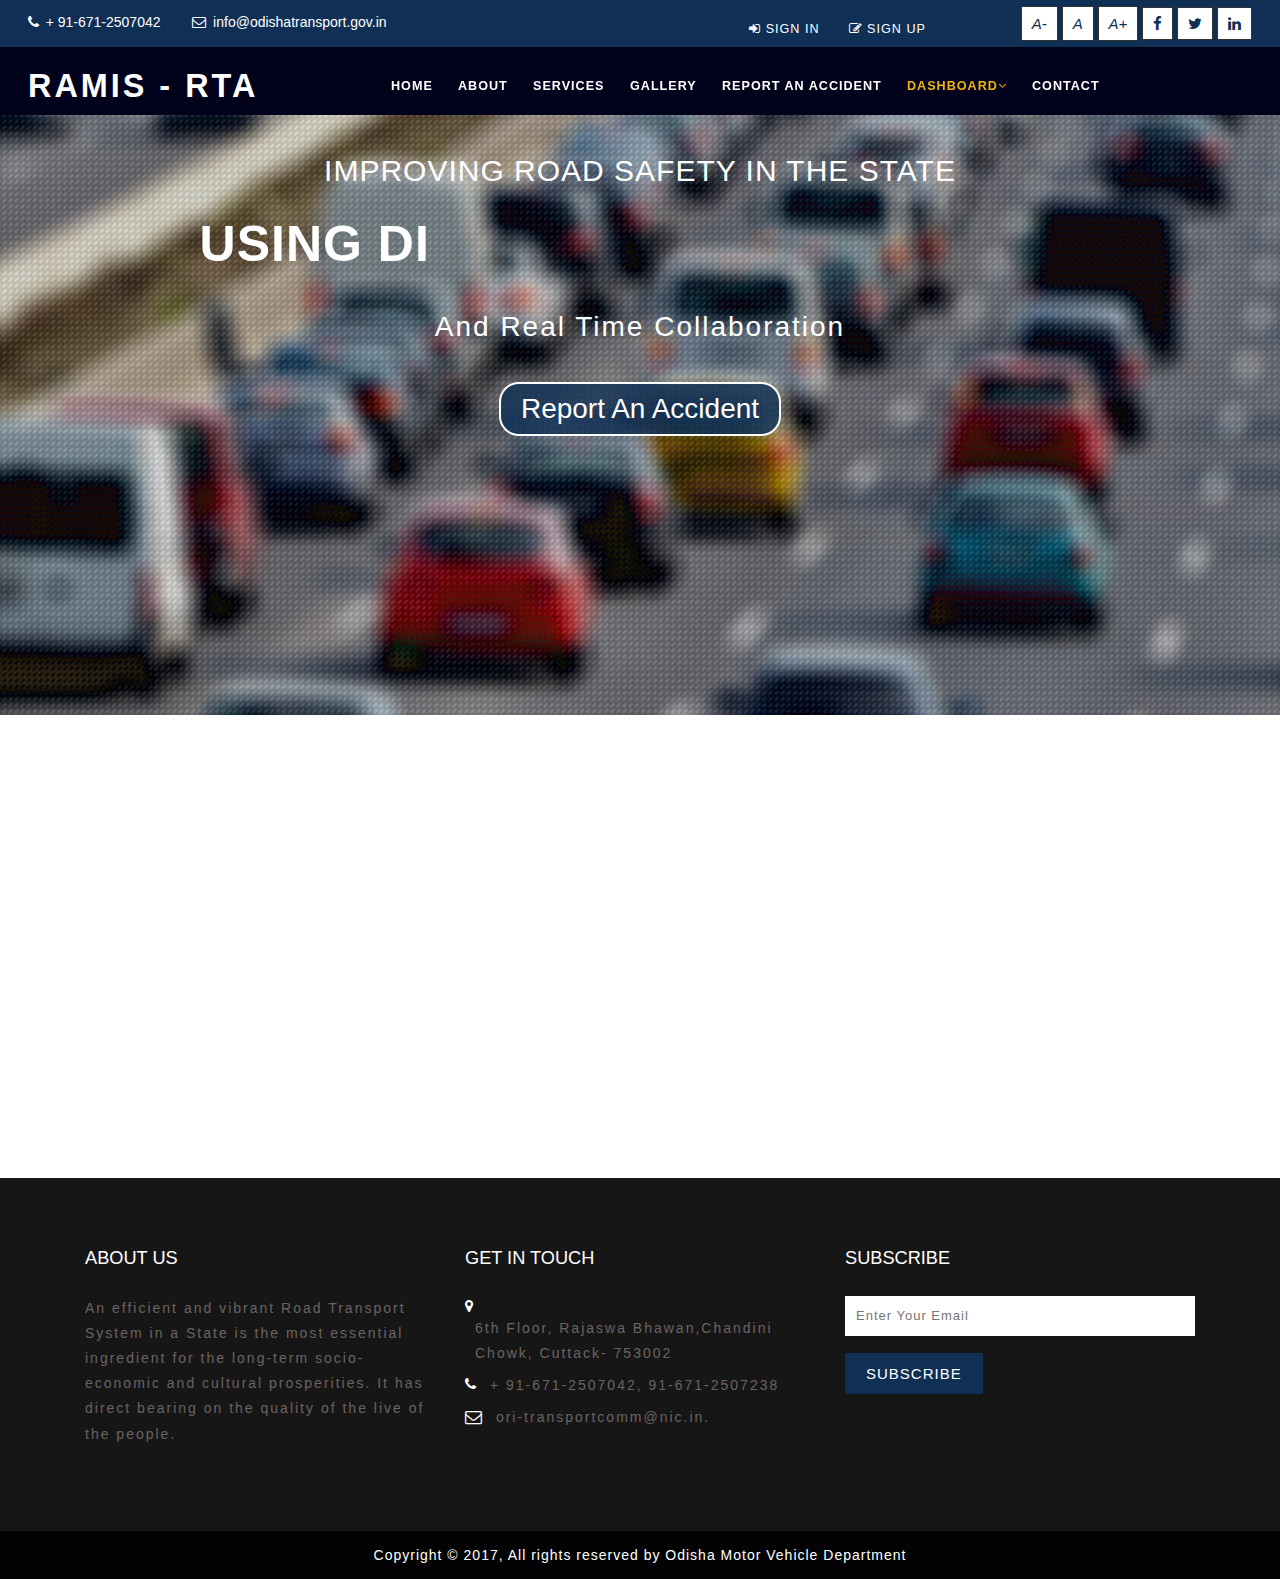
==== commit ef241c4a: "UI chnages" ====
--- a/byVehicle.html
+++ b/byVehicle.html
@@ -285,8 +285,8 @@
 		$().UItoTop({ easingType: 'easeOutQuart' });
 		});
 	</script> 
-<script src="https://code.highcharts.com/highcharts.js"></script>
-<script src="https://code.highcharts.com/maps/modules/map.js"></script>
+<script src="js/highcharts.js"></script>
+
 <script>
     
     $(function () {
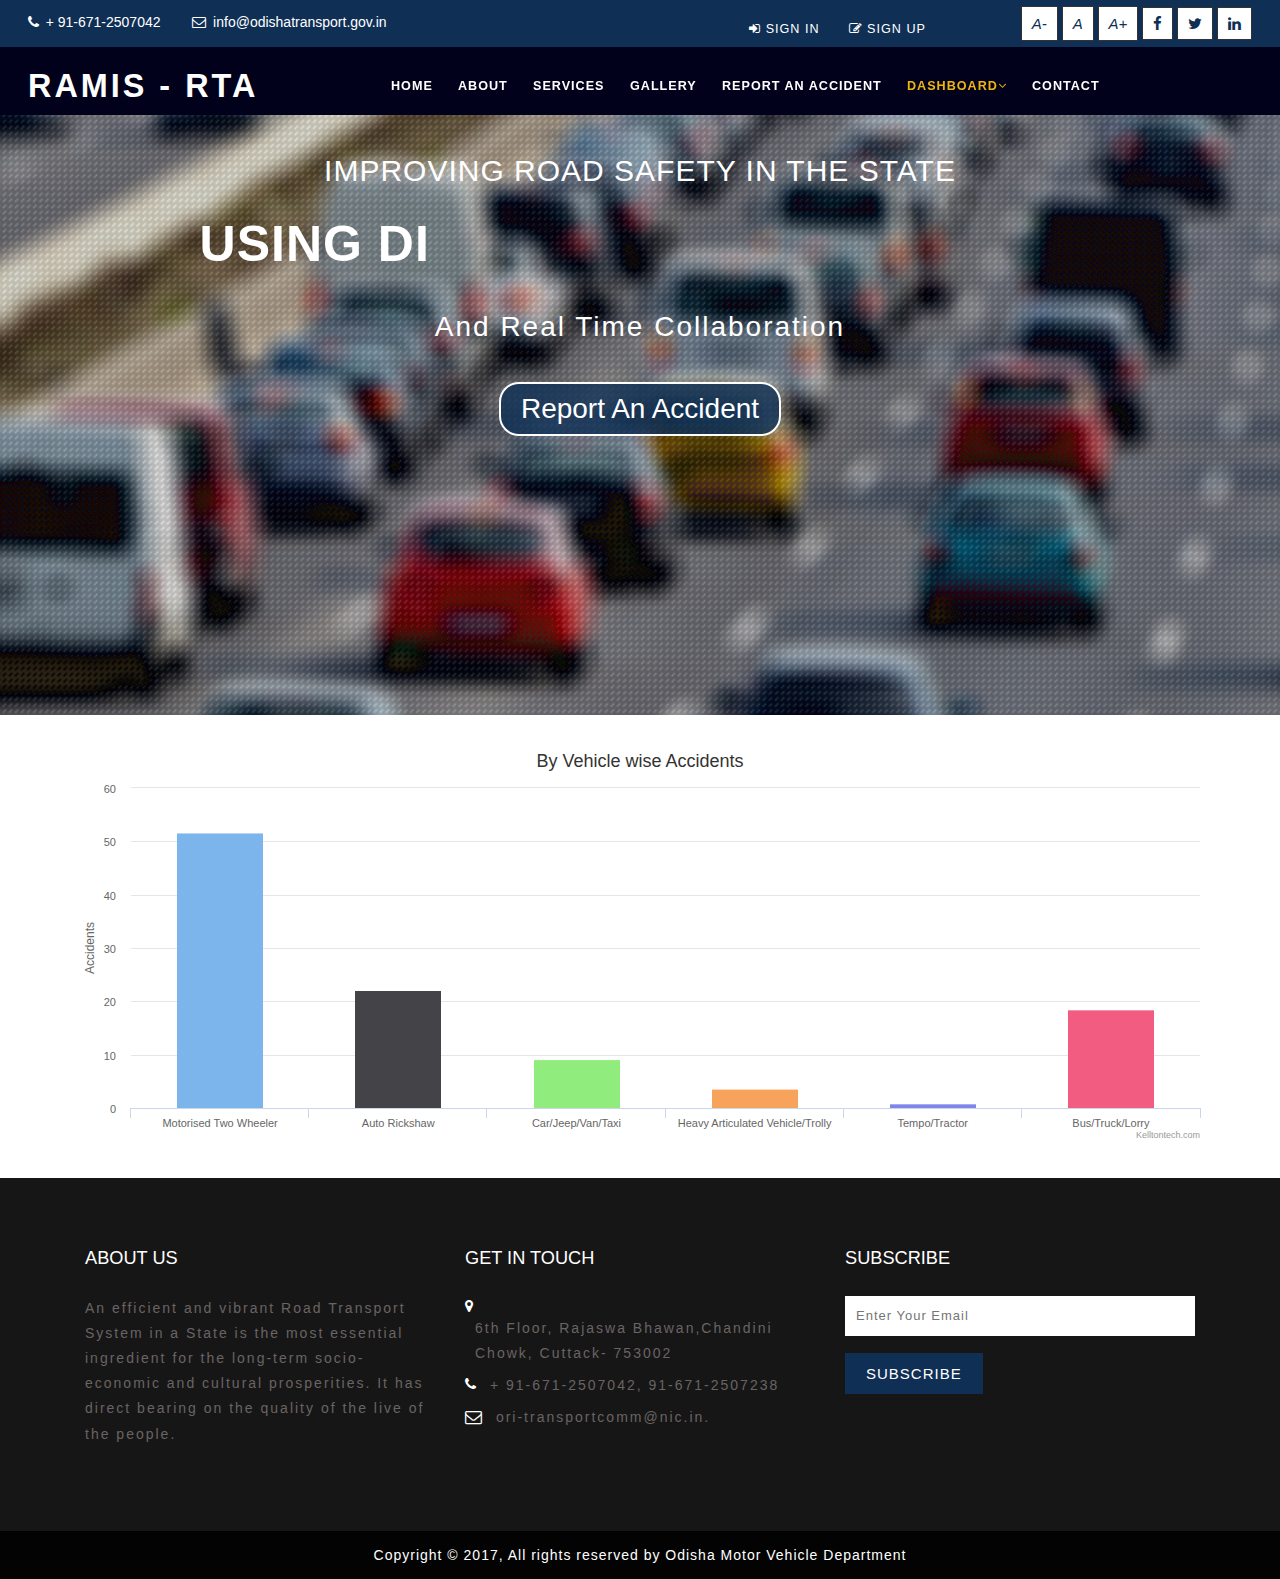
==== commit 30794133: "htmls" ====
--- a/byVehicle.html
+++ b/byVehicle.html
@@ -286,73 +286,84 @@
 		});
 	</script> 
 <script src="js/highcharts.js"></script>
-
 <script>
-    
-    $(function () {
-    $.getJSON('https://www.highcharts.com/samples/data/jsonp.php?filename=usdeur.json&callback=?', function (data) {
-
-        $('#container').highcharts({
-            chart: {
-                panning: true
-            },
-            mapNavigation: {
+  // Create the chart
+Highcharts.chart('container', {
+    chart: {
+        type: 'column'
+    },
+    title: {
+        text: 'By Vehicle wise Accidents'
+    },
+    subtitle: {
+        text: ''
+    },
+    xAxis: {
+        type: 'category'
+    },
+    yAxis: {
+        title: {
+            text: 'Accidents'
+        }
+
+    },
+    legend: {
+        enabled: false
+    },
+    plotOptions: {
+        series: {
+            borderWidth: 0,
+            dataLabels: {
                 enabled: true,
-                enableButtons: false
-            },
-            title: {
-                text: 'By Vehicle Time'
-            },
-            subtitle: {
-                text: document.ontouchstart === undefined ?
-                        'Click and drag in the plot area to zoom in' : 'Pinch the chart to zoom in'
-            },
-            xAxis: {
-                type: 'datetime'
-            },
-            yAxis: {
-                title: {
-                    text: 'Accidents Ratio'
-                }
-            },
-            legend: {
-                enabled: false
-            },
-            plotOptions: {
-                area: {
-                    fillColor: {
-                        linearGradient: {
-                            x1: 0,
-                            y1: 0,
-                            x2: 0,
-                            y2: 1
-                        },
-                        stops: [
-                            [0, Highcharts.getOptions().colors[0]],
-                            [1, Highcharts.Color(Highcharts.getOptions().colors[0]).setOpacity(0).get('rgba')]
-                        ]
-                    },
-                    marker: {
-                        radius: 2
-                    },
-                    lineWidth: 1,
-                    states: {
-                        hover: {
-                            lineWidth: 1
-                        }
-                    },
-                    threshold: null
-                }
-            },
-
-            series: [{
-                type: 'area',
-                name: 'USD to EUR',
-                data: data
-            }]
-        });
-    });
+                format: '{y}'
+            }
+        }
+    },
+
+    tooltip: {
+        headerFormat: '<span style="font-size:11px">{series.name}</span><br>',
+        pointFormat: '<span style="color:{point.color}">{point.name}</span>: <b>{point.y:.2f}</b> of total<br/>'
+    },
+
+    series: [{
+        name: 'Brands',
+        colorByPoint: true,
+        data: [{
+            name: 'Motorised Two Wheeler',
+            y: 56,
+             drilldown: null
+            
+        }, {
+            name: 'Auto Rickshaw',
+            y: 24,
+             drilldown: null
+            
+        }, {
+            name: 'Car/Jeep/Van/Taxi',
+            y: 10,
+             drilldown: null
+           
+        }, {
+            name: 'Heavy Articulated Vehicle/Trolly',
+            y: 4,
+             drilldown: null
+          
+        }, {
+            name: 'Tempo/Tractor',
+            y: 1,
+             drilldown: null
+           
+        }, {
+            name: 'Bus/Truck/Lorry',
+            y: 20,
+             drilldown: null
+           
+        }]
+    }]
+   
 });
+
+
 </script>
 <a href="#home" id="toTop" style="display: block;"> <span id="toTopHover" style="opacity: 1;"> </span></a> 
 <!-- //smooth scrolling -->
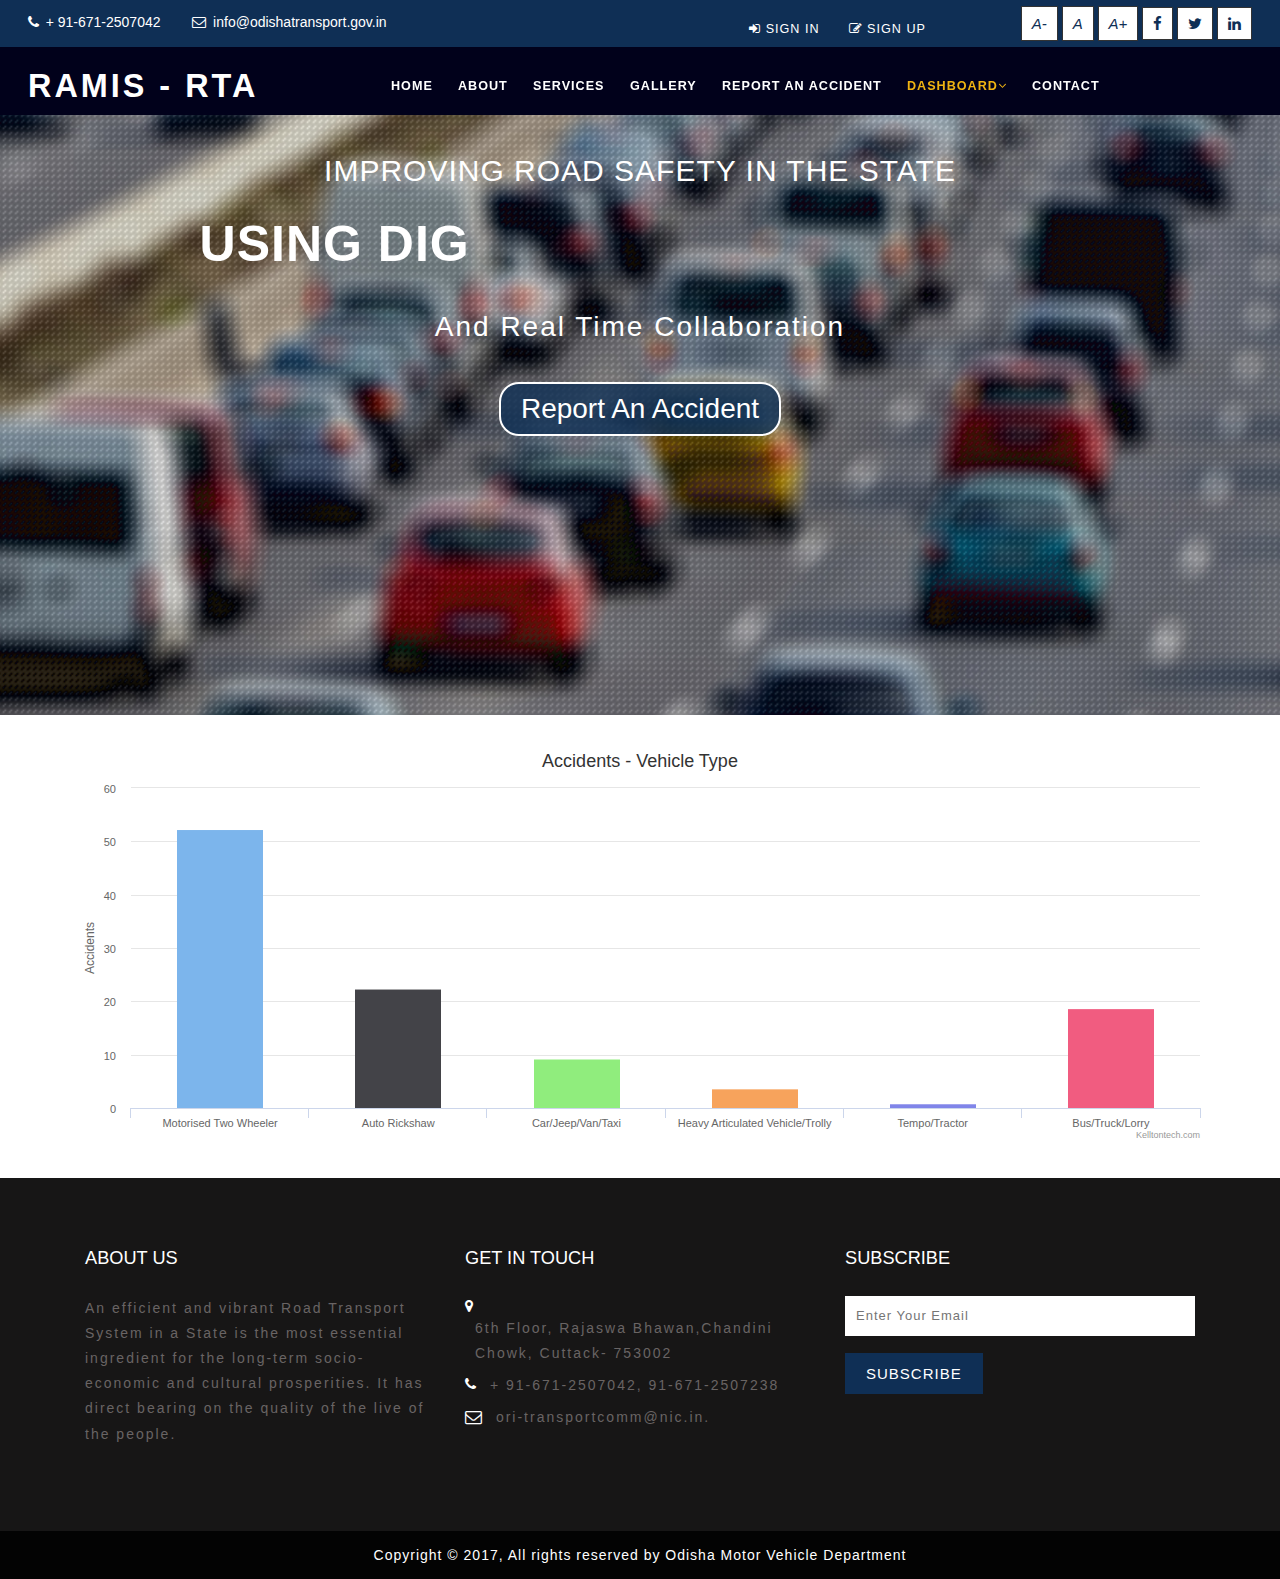
==== commit 9bef40e4: "UI chnages" ====
--- a/byVehicle.html
+++ b/byVehicle.html
@@ -99,7 +99,7 @@
                     <li><a href="roadcondition.html">Road Condition</a></li>
                     <li><a href="driverAge.html">Driver Age</a></li>
                     <li><a href="byVehicle.html">By Vehicle</a></li>
-                    <li><a href="others.html">Others</a></li>
+                   <li><a href="#">Others</a></li>
                   </ul>
               </li>
               <li><a href="#contact" class="hvr-underline-from-center">Contact</a></li>
@@ -293,7 +293,7 @@
         type: 'column'
     },
     title: {
-        text: 'By Vehicle wise Accidents'
+        text: 'Accidents - Vehicle Type'
     },
     subtitle: {
         text: ''
